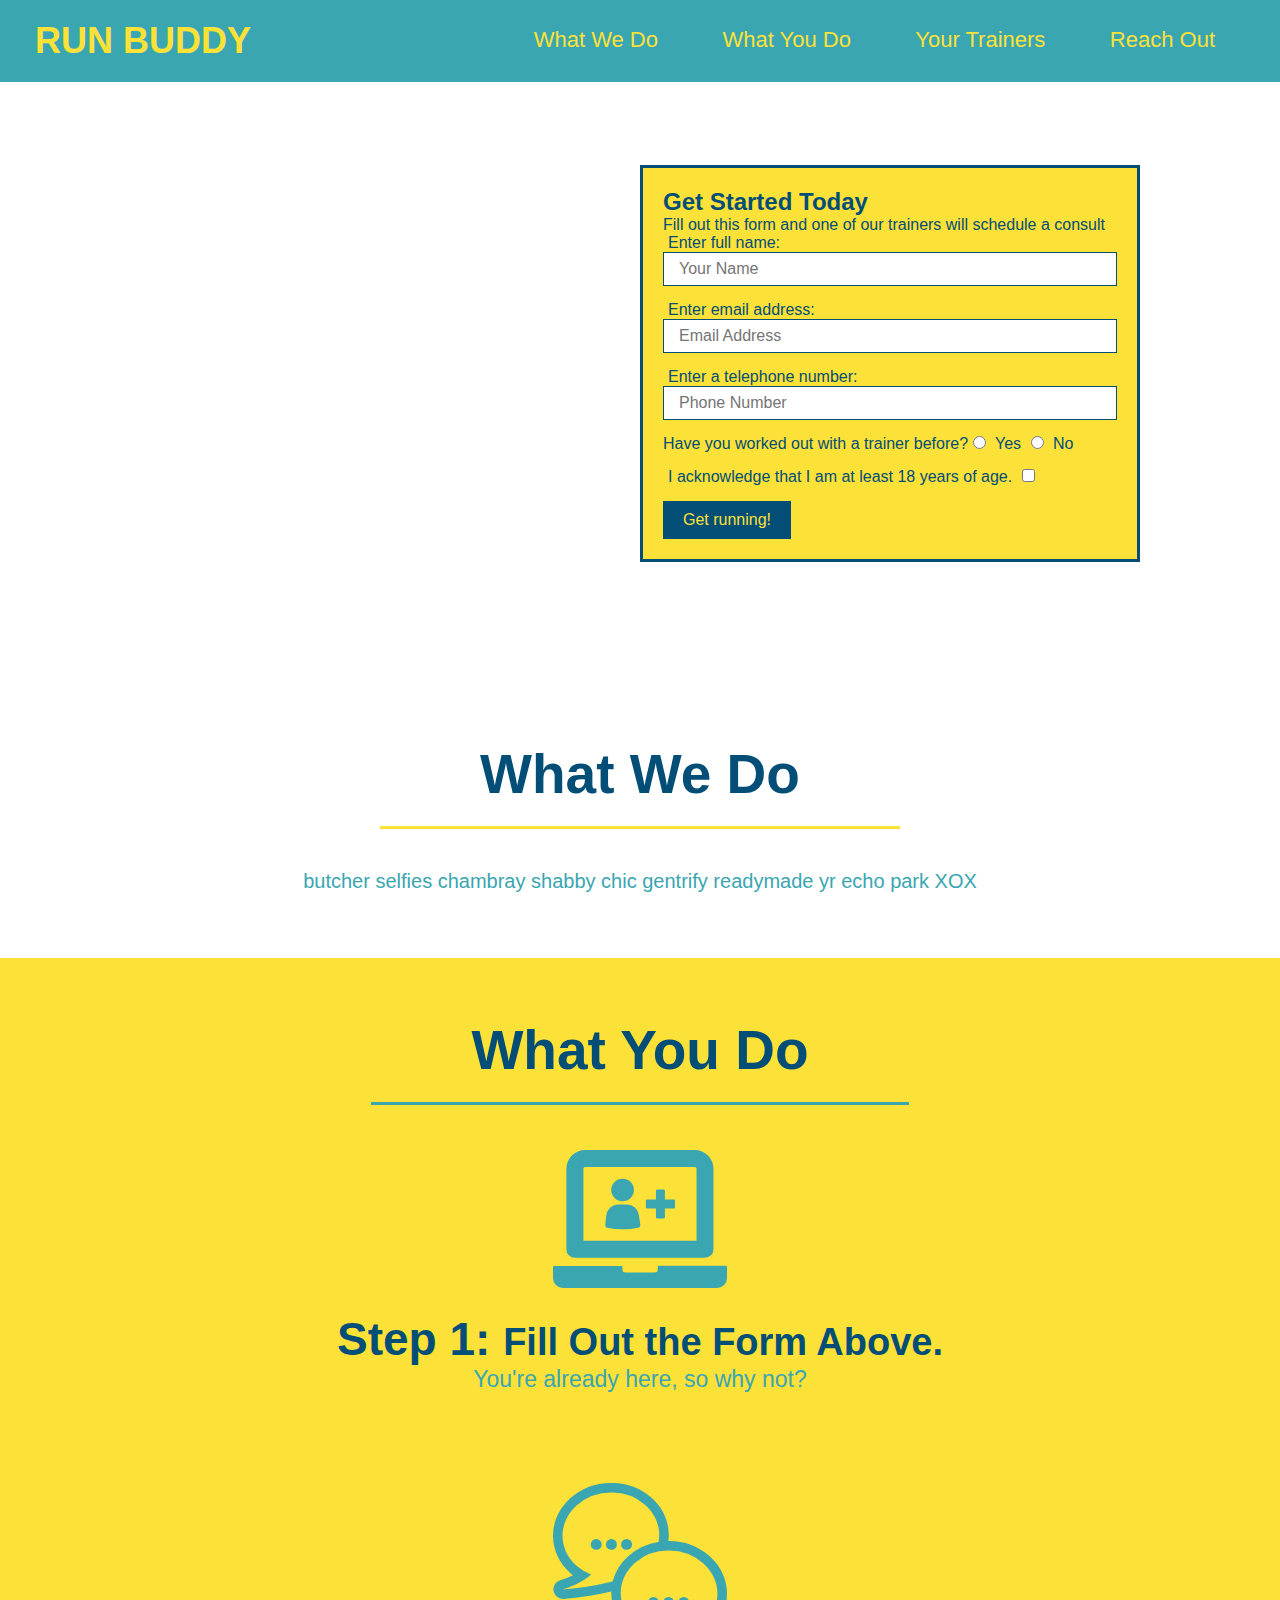
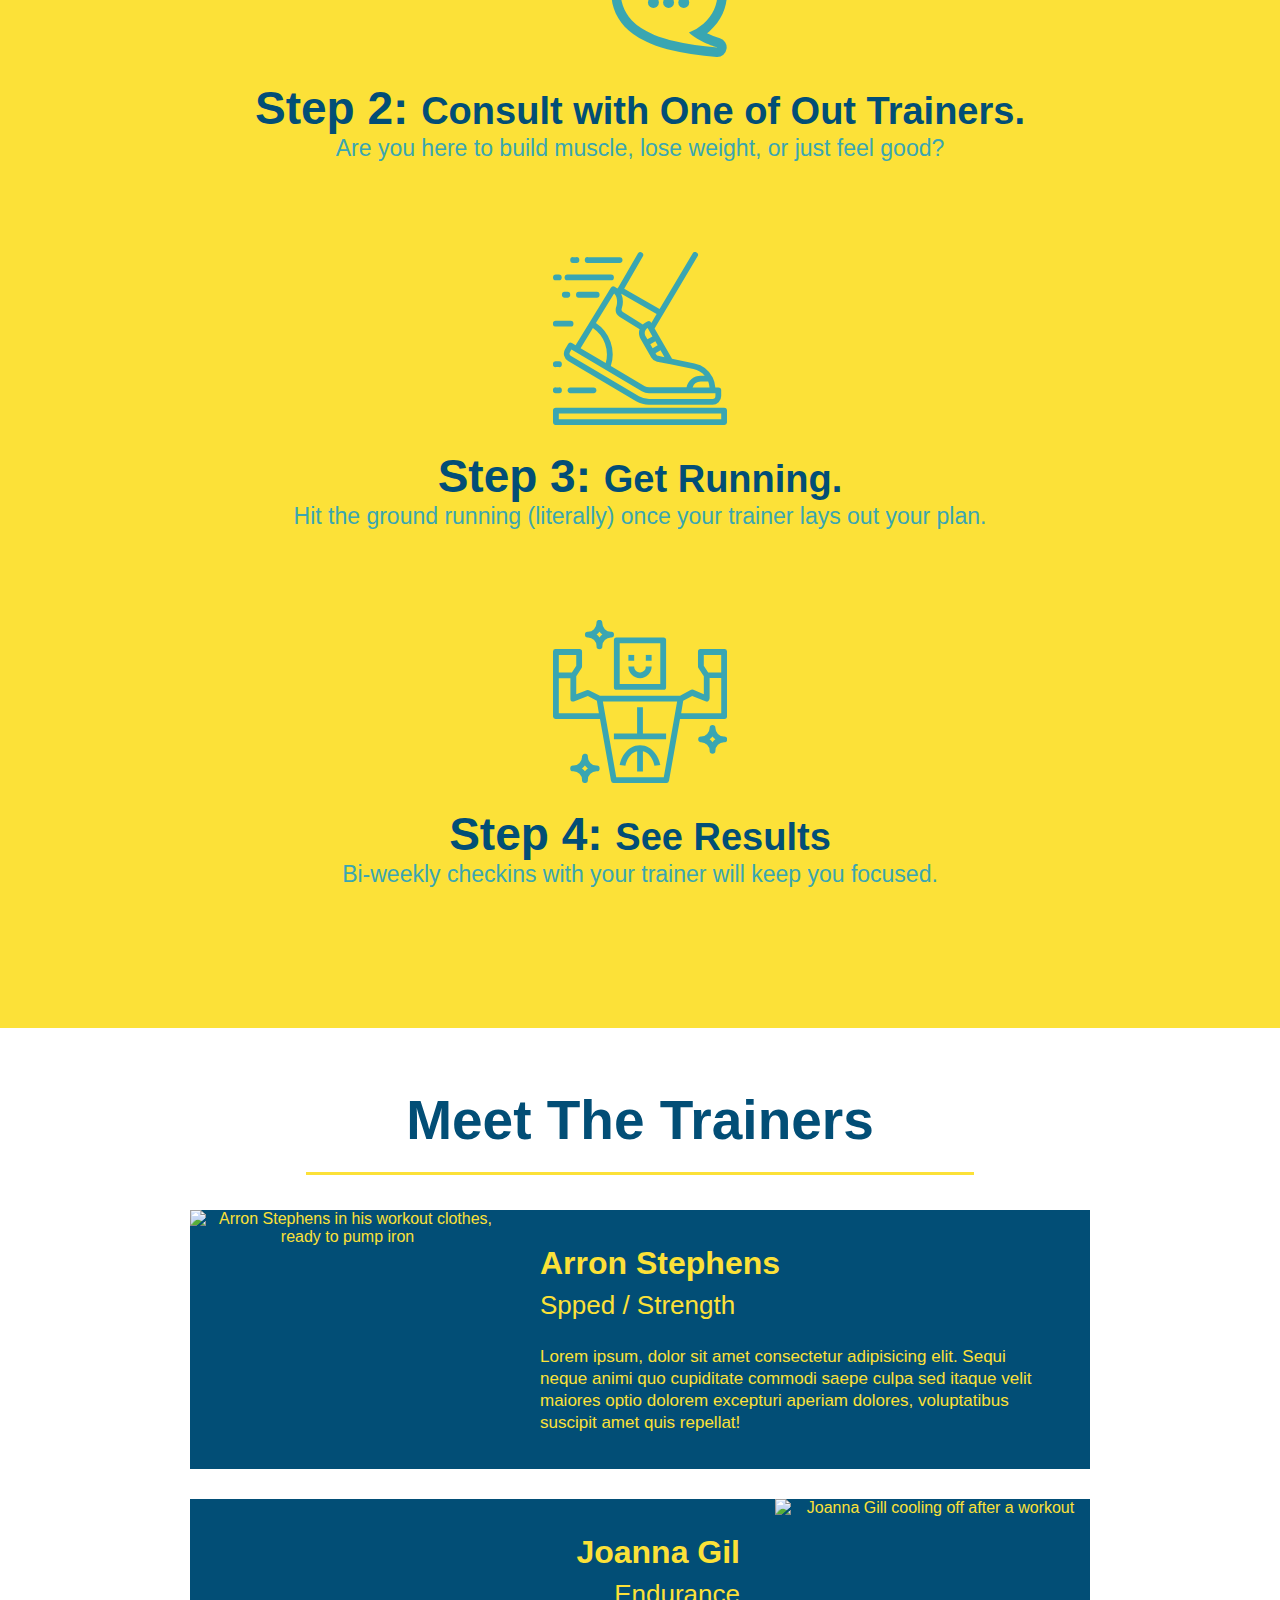
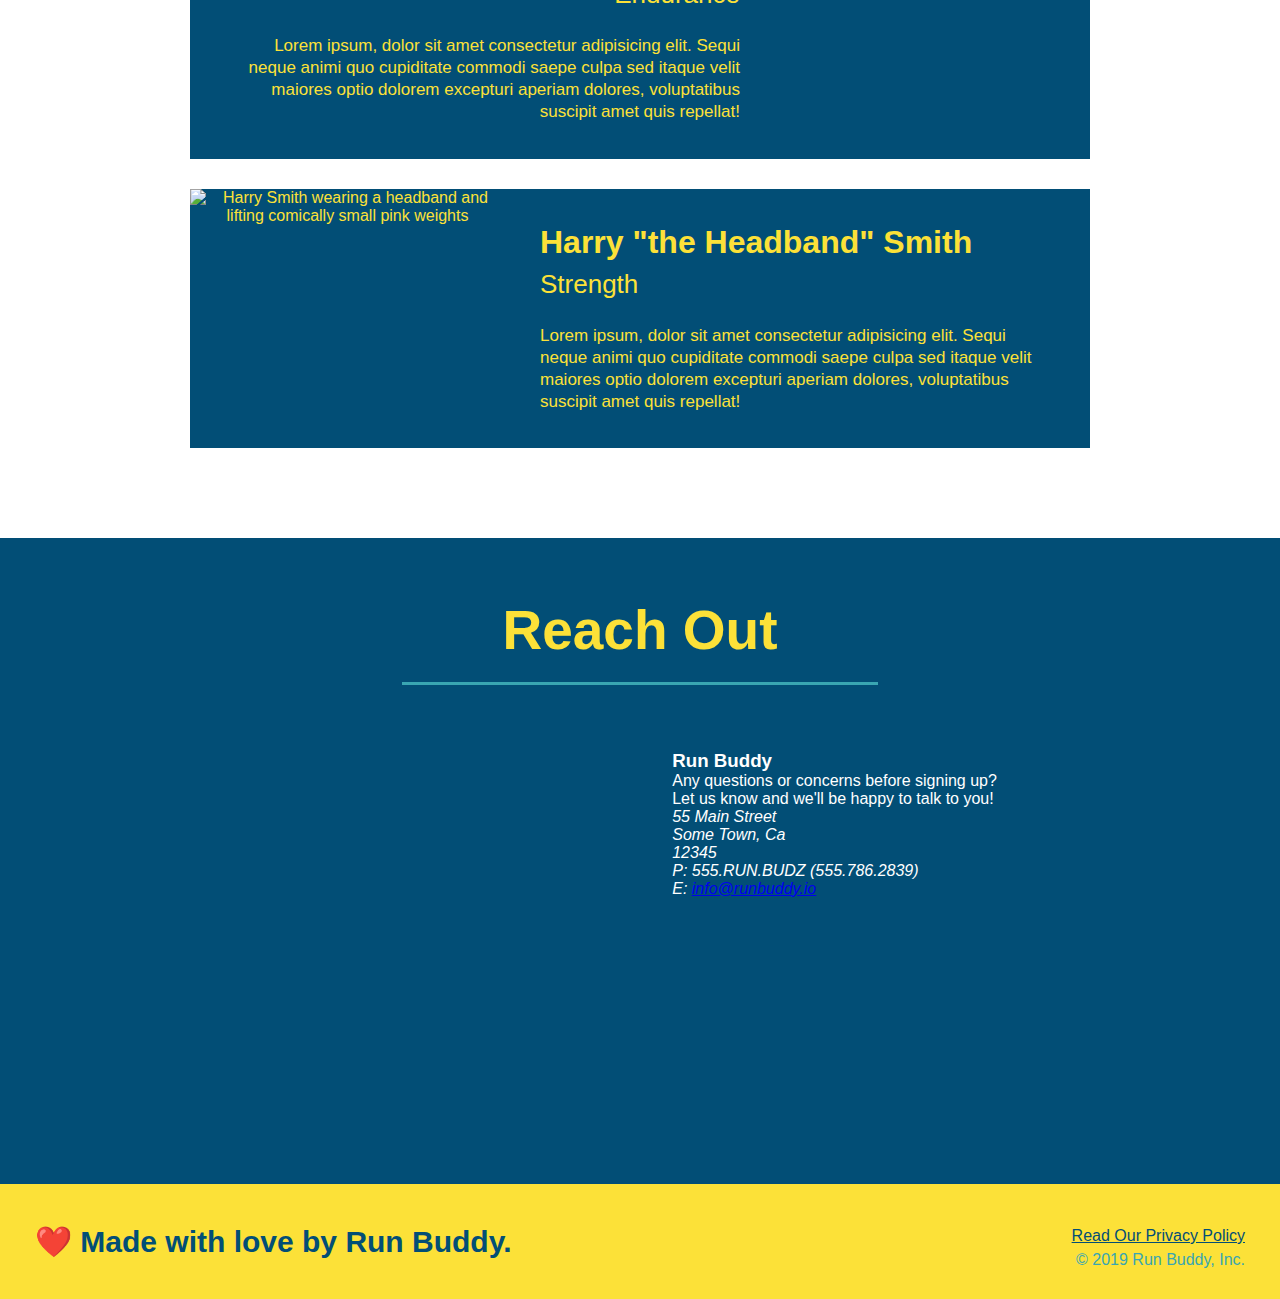
==== index.html @ 525aad66 "style contact info" ====
<!DOCTYPE html>
<html lang=""en">
    <head>
        <meta charset="UTF-8" />
        <link rel="stylesheet" href="./assets/css/style.css"/>
        <title>Run Buddy</title>
    </head>
    <body>
        <!--navigation-->
        <header>
            <h1>
                <a href="/">RUN BUDDY</a>
            </h1>
            <nav>
                <!--Unordered list element-->
                <ul>
                    <!--List item element-->
                    <li>
                        <!--Anchor element-->
                        <a href="#what-we-do">What We Do</a>
                    </li>
                    <li>
                        <a href="#what-you-do">What You Do</a>
                    </li>
                    <li>
                        <a href="#your-trainers">Your Trainers</a>
                    </li>
                    <li>
                        <a href="#reach-out">Reach Out</a>
                    </li>
                </ul>
            </nav>
        </header>

        <!--hero/jumbotron-->
        <section class="hero">
            <div class="hero-form">
                <h3>Get Started Today</h3>
                <p>Fill out this form and one of our trainers will schedule a consult</p>
                <form>
                <label for="name">Enter full name:</label>
                <input type="text" placeholder="Your Name" name="name" id="name" class="form-input" />
                <label for="email">Enter email address:</label>
                <input type="email" placeholder="Email Address" name="email" id="email" class="form-input" />
                <label for="phone">Enter a telephone number:</label>
                <input type="tel" placeholder="Phone Number" name="phone" id="phone" class="form-input" />
                <p>
                    Have you worked out with a trainer before?
                    <input type="radio" name="trainer-confirm" id="trainer-yes" />
                    <label for="trainer-yes">Yes</label>
                    <input type="radio" name="trainer-confirm" id="trainer-no" />
                    <label for="trainer-no">No</label>
                </p>
                <p>
                    <label for="checkbox" >
                        I acknowledge that I am at least 18 years of age.
                    </label>
                    <input type="checkbox" name="age-confirm" id="checkbox" />
                </p>
                <button type="submit">
                    Get running!
                </button>
             </form>
            </div>
        </section>
        <!--end hero-->
        
        <!--"what we do" section-->
        <section id="what-we-do" class="intro">
            <h2 class="section-title primary-border">What We Do</h2>
            <p>
                butcher selfies chambray shabby chic gentrify readymade yr echo park XOX
            </p>
        </section>

        <!--"what you do" section-->
        <section id="what-you-do" class="steps">
            <h2 class="section-title secondary-border">What You Do </h2>

            <div>
                <img src="./assets/images/step-1.svg" alt="" />
                <h3>Step 1: <span>Fill Out the Form Above.</span></h3>
                <p>You're already here, so why not?</p>
            </div>

            <div>
                <img src="./assets/images/step-2.svg" alt="" />
                <h3>Step 2: <span>Consult with One of Out Trainers.</span></h3>
                <p>Are you here to build muscle, lose weight, or just feel good?</p>
            </div>

            <div>
                <img src="./assets/images/step-3.svg" alt="" />
                <h3>Step 3: <span>Get Running.</span></h3>
                <p>Hit the ground running (literally) once your trainer lays out your plan.</p>
            </div>

            <div>
                <img src="./assets/images/step-4.svg" alt="" />
                <h3>Step 4: <span>See Results</span></h3>
                <p>Bi-weekly checkins with your trainer will keep you focused.</p>
            </div>
        </section>
        
        <!--"meet the trainers" section-->
       <section id="your-trainers" class="trainers">
            <h2 class="section-title primary-border">
               Meet The Trainers
            </h2>
            <article class="trainer">
                <img src="./assets/images/trainer-1.jpg" alt="Arron Stephens in his workout clothes, ready to pump iron" />
                <div class="trainer-bio text-left">
                    <h3>Arron Stephens</h3>
                    <h4>Spped / Strength</h4>
                    <p>
                        Lorem ipsum, dolor sit amet consectetur adipisicing elit. Sequi neque animi quo cupiditate commodi saepe culpa sed
                        itaque velit maiores optio dolorem excepturi aperiam dolores, voluptatibus suscipit amet quis repellat!
                    </p>
                </div>
            </article>

            <article class="trainer">
                <div class="trainer-bio text-right">
                    <h3>Joanna Gil</h3>
                    <h4>Endurance</h4>
                    <p>
                        Lorem ipsum, dolor sit amet consectetur adipisicing elit. Sequi neque animi quo cupiditate commodi saepe culpa sed
                        itaque velit maiores optio dolorem excepturi aperiam dolores, voluptatibus suscipit amet quis repellat!
                    </p>
                </div>
                <img src="./assets/images/trainer-2.jpg" alt="Joanna Gill cooling off after a workout" />
            </article>

            <article class="trainer">
                <img src="./assets/images/trainer-3.jpg" alt="Harry Smith wearing a headband and lifting comically small pink weights" />
                <div class="trainer-bio text-left">
                    <h3>Harry "the Headband" Smith</h3>
                    <h4>Strength</h4>
                    <p>
                        Lorem ipsum, dolor sit amet consectetur adipisicing elit. Sequi neque animi quo cupiditate commodi saepe culpa sed
                        itaque velit maiores optio dolorem excepturi aperiam dolores, voluptatibus suscipit amet quis repellat!
                    </p>
                </div>
            </article>
        </section>
        
        <!--"reach out" section-->
        <section id="reach-out" class="contact">
            <h2 class="section-title secondary-border">Reach Out</h2>
            <div class="contact-info">
                <iframe 
                    src="https://www.google.com/maps/embed?pb=!1m18!1m12!1m3!1d2947.5173678947126!2d-122.8193794!3d42.37412390000001!2m3!1f0!2f0!3f0!3m2!1i1024!2i768!4f13.1!3m3!1m2!1s0x54cf7b350c35e7a1%3A0x6beb0317d2af6c75!2s4000%20North%20Foothill%20Road%2C%20Medford%2C%20OR%2097504!5e0!3m2!1sen!2sus!4v1644957583190!5m2!1sen!2sus" 
                    width="400" 
                    height="400" 
                    style="border:0;" 
                    allowfullscreen="" 
                    loading="lazy">
                </iframe>
                <div>
                    <h3>Run Buddy</h3>
                    <p>
                        Any questions or concerns before signing up?
                        <br />
                        Let us know and we'll be happy to talk to you!
                    </p>
                    <address>
                        55 Main Street <br/>
                        Some Town, Ca <br/>
                        12345 <br />
                        P: 555.RUN.BUDZ (555.786.2839)<br/>
                        E: <a href="mailto:info@runbuddy.io">info@runbuddy.io</a>
                    </address>
                </div>
                </div>
            </div>
        </section>

        <!--footer-->
        <footer>
            <h2>❤️ Made with love by Run Buddy.</h2>
            <div>
                <a href="#">Read Our Privacy Policy</a><br />
                &copy; 2019 Run Buddy, Inc.
            </div>
        </footer>
    </body>
</html>
---- assets/css/style.css ----
* {
    margin: 0;
    padding: 0;
    box-sizing: border-box;
}

section {
    padding: 60px;
}

/* apply styles to header */
header {
    padding: 20px 35px;
    background-color: #39a6b2
}

header h1 {
    font-weight: bold;
    font-size: 36px;
    color: #fce138;
    margin: 0;
    display: inline;
}

header a {
    text-decoration: none;
    color:#fce138
}

header nav {
    float: right;
    margin: 7px 0;
}

header nav ul li {
    display: inline;
}

header nav ul li a {
    margin: 0 30px;
    font-weight: lighter;
    font-size: 22px;
}

/* Hero Style Sheet */
.hero {
    background-image: url("../images/hero-bg.jpg");
    height: 600px;
    background-size: cover;
    background-position: center;
    position: relative;
}

.hero-form h3 {
    font-size: 24px;
    margin: 0px;
}

.hero form p {
    margin: 5px 0 15px 0;
}

.form-input {
    border: 1px solid #024e76;
    display: block;
    padding: 7px 15px;
    font-size: 16px;
    color: #024e76;
    width: 100%;
    margin-bottom: 15px;
}

.hero-form label {
    margin: 0 5px;
}

.hero-form {
    background-color: #fce138;
    padding: 20px;
    width: 500px;
    color: #024e76;
    border-style: solid;
    border-width: 3px;
    border-color:#024e76;
    position: absolute;
    bottom: 120px;
    right: 140px;
}

.hero-form button {
    color: #fce138;
    background-color: #024e76;
    border: none;
    padding: 10px 20px;
    font-size: 16px;
}
/* Hero Styles End*/

.intro {
    text-align: center;
}

.section-title {
        font-size: 55px;
        color: #024e76;
        margin-bottom: 35px;
        padding: 0 100px 20px 100px;
        border-bottom: 3px solid;
        display: inline-block;
}

.primary-border {
    border-color: #fce138;
}

.secondary-border {
    border-color: #39a6b2;
}

.intro p {
    line-height: 1.7;
    color: #39a6b2;
    width: 80%;
    font-size: 20px;
    margin: 0 auto;
}

.steps {
    text-align: center;
    background: #fce138
}

.steps div {
    margin-bottom: 80px;
}

.steps img {
    width: 15%;
    margin: 10px 0;
}

.steps h3 {
    color: #024e76;
    font-size: 46px;
    margin-top: 10px;
}

.steps p {
    color: #39a6b2;
    font-size: 23px;
}

.steps span {
    font-size: 38px;
}

.trainers {
    text-align: center;
}

.trainer {
    width: 900px;
    margin: 0 auto 30px auto;
    background: #024e76;
    color: #fce138;
    overflow: auto;
}

.trainer img {
    width: 35%;
    float: left;
    overflow: auto;
}

.trainer-bio {
    padding: 35px;
    float: left;
    width: 65%;
    overflow: auto;
}

.text-left {
    text-align: left;
}

.text-right {
    text-align: right;
}

.trainer-bio h3 {
    font-size: 32px;
    margin-bottom: 8px;
}

.trainer-bio h4 {
    font-weight: lighter;
    font-size: 26px;
    margin-bottom: 25px;
}

.trainer-bio p {
    font-size: 17px;
    line-height: 1.3;
}

.contact {
    background-color: #024e76;
    text-align: center;
}

.contact h2 {
    color: #fce138;
}

.contact-info iframe {
    width: 400px;
    height: 400px;
}

.contact-info div {
    width: 400px;
    display: inline-block;
    vertical-align: top;
    text-align: left;
    margin: 30px 0 0 60px;
    color: white;
}

body {
    color: #39a6b2;
    font-family: Helvetica, Arial, sans-serif;
}

footer {
    background: #fce138;
    width: 100%;
    padding: 40px 35px;
}

footer h2 {
    display: inline;
    color: #024e76;
    font-size: 30px;
    margin: 0;
}

footer div {
    float: right;
    line-height: 1.5;
    text-align: right;
}

footer a {
    color: #024e76
}
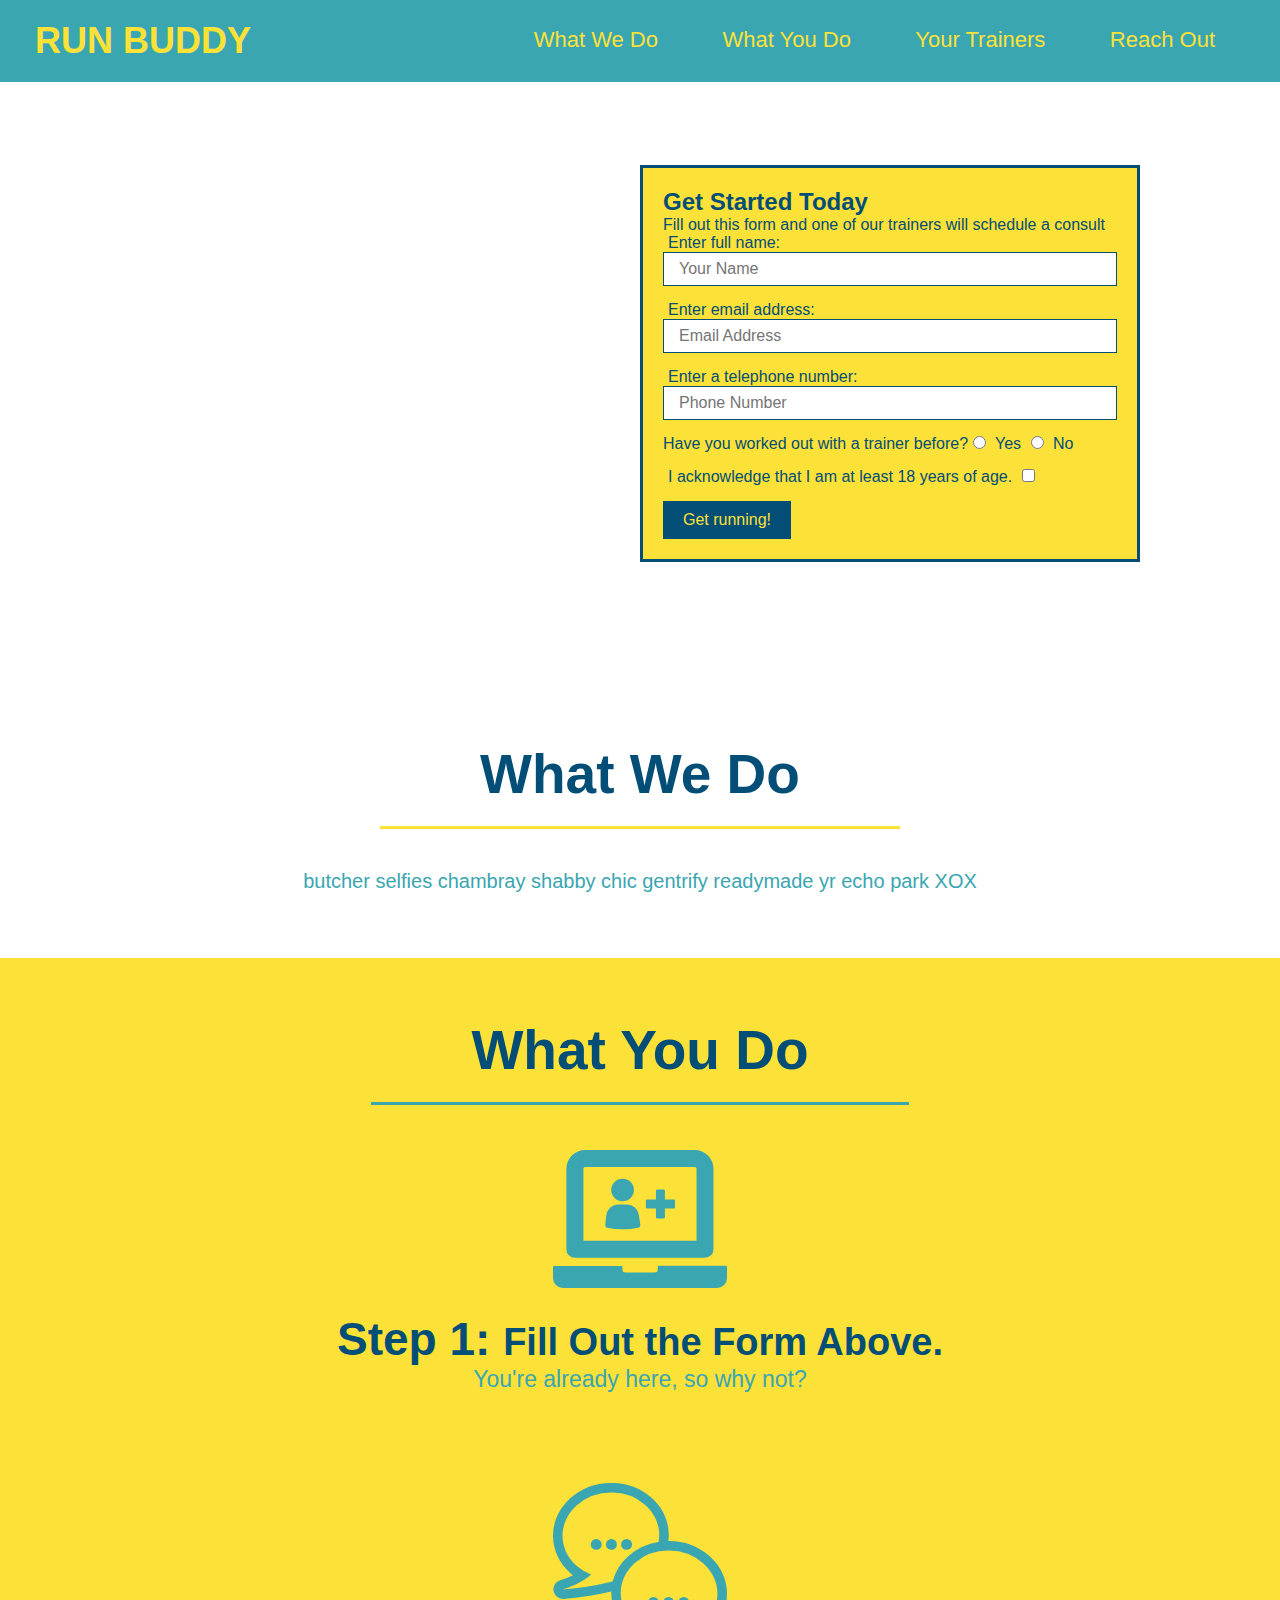
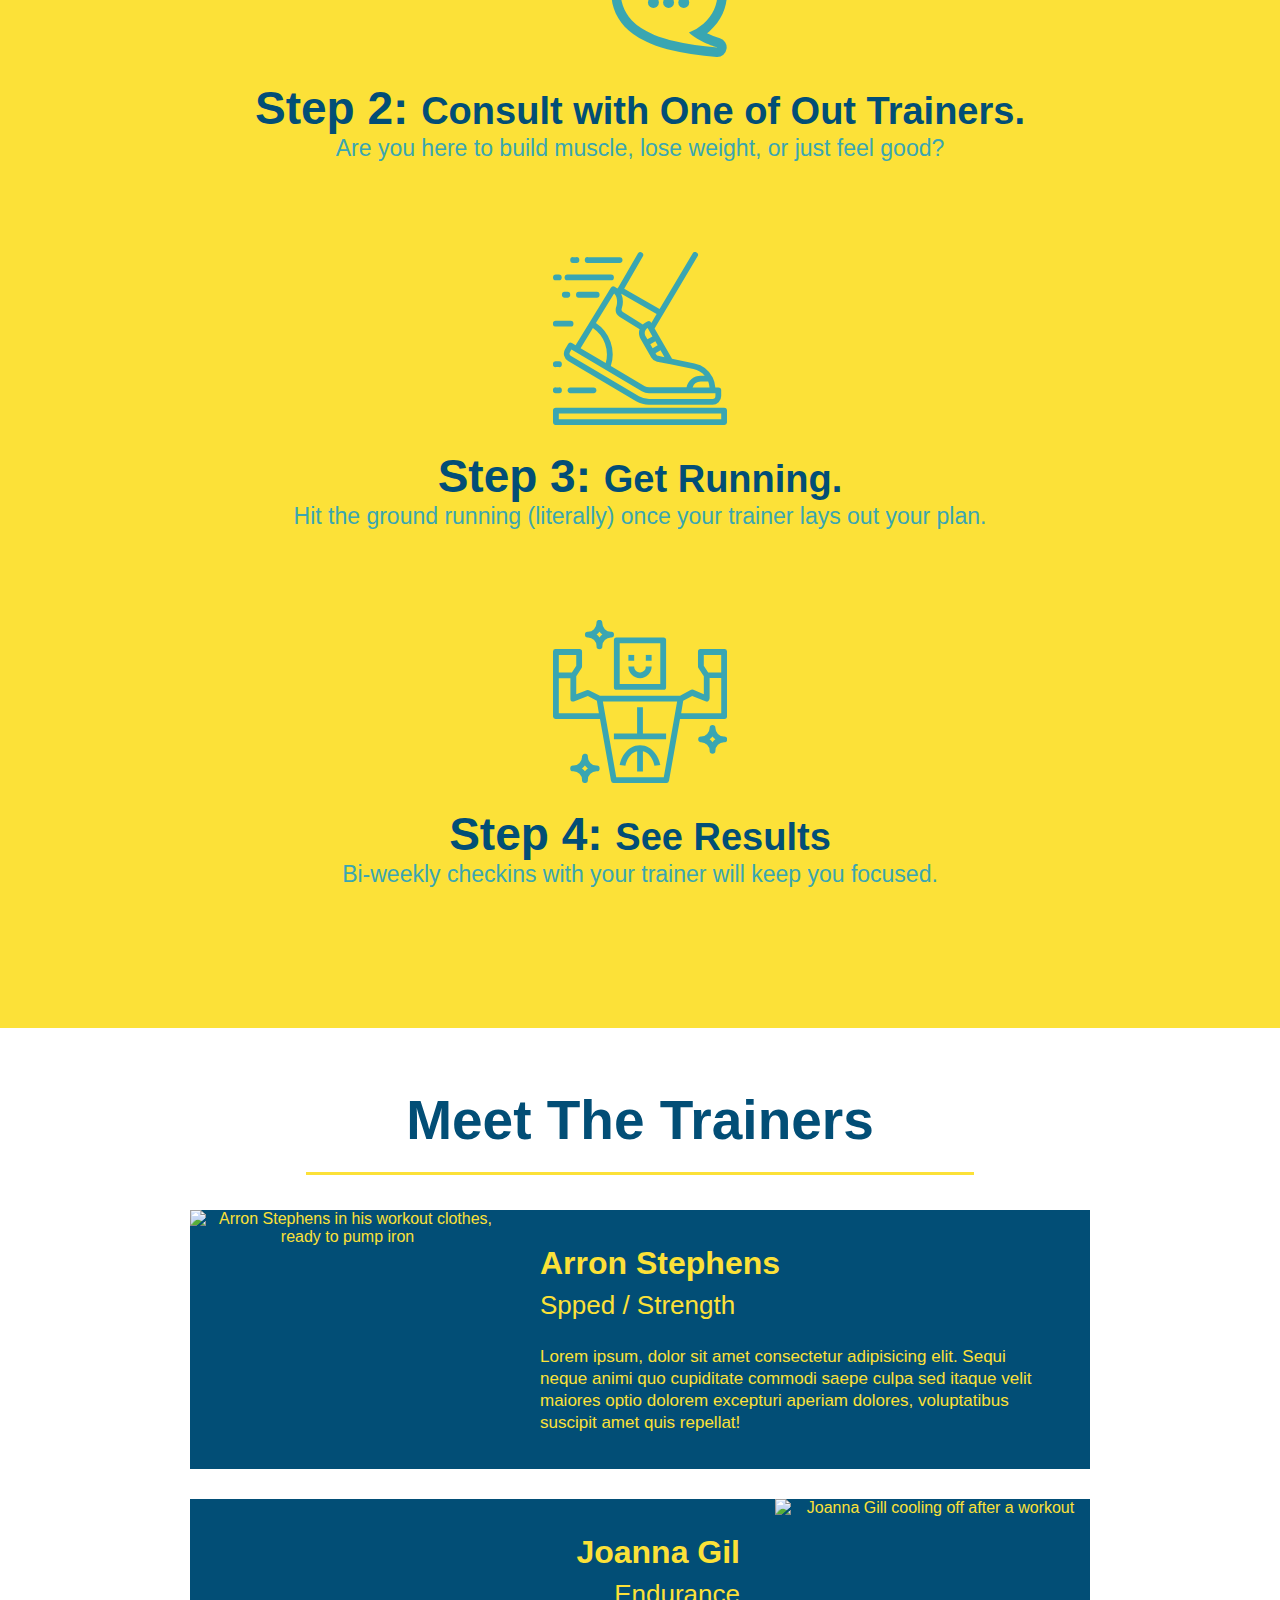
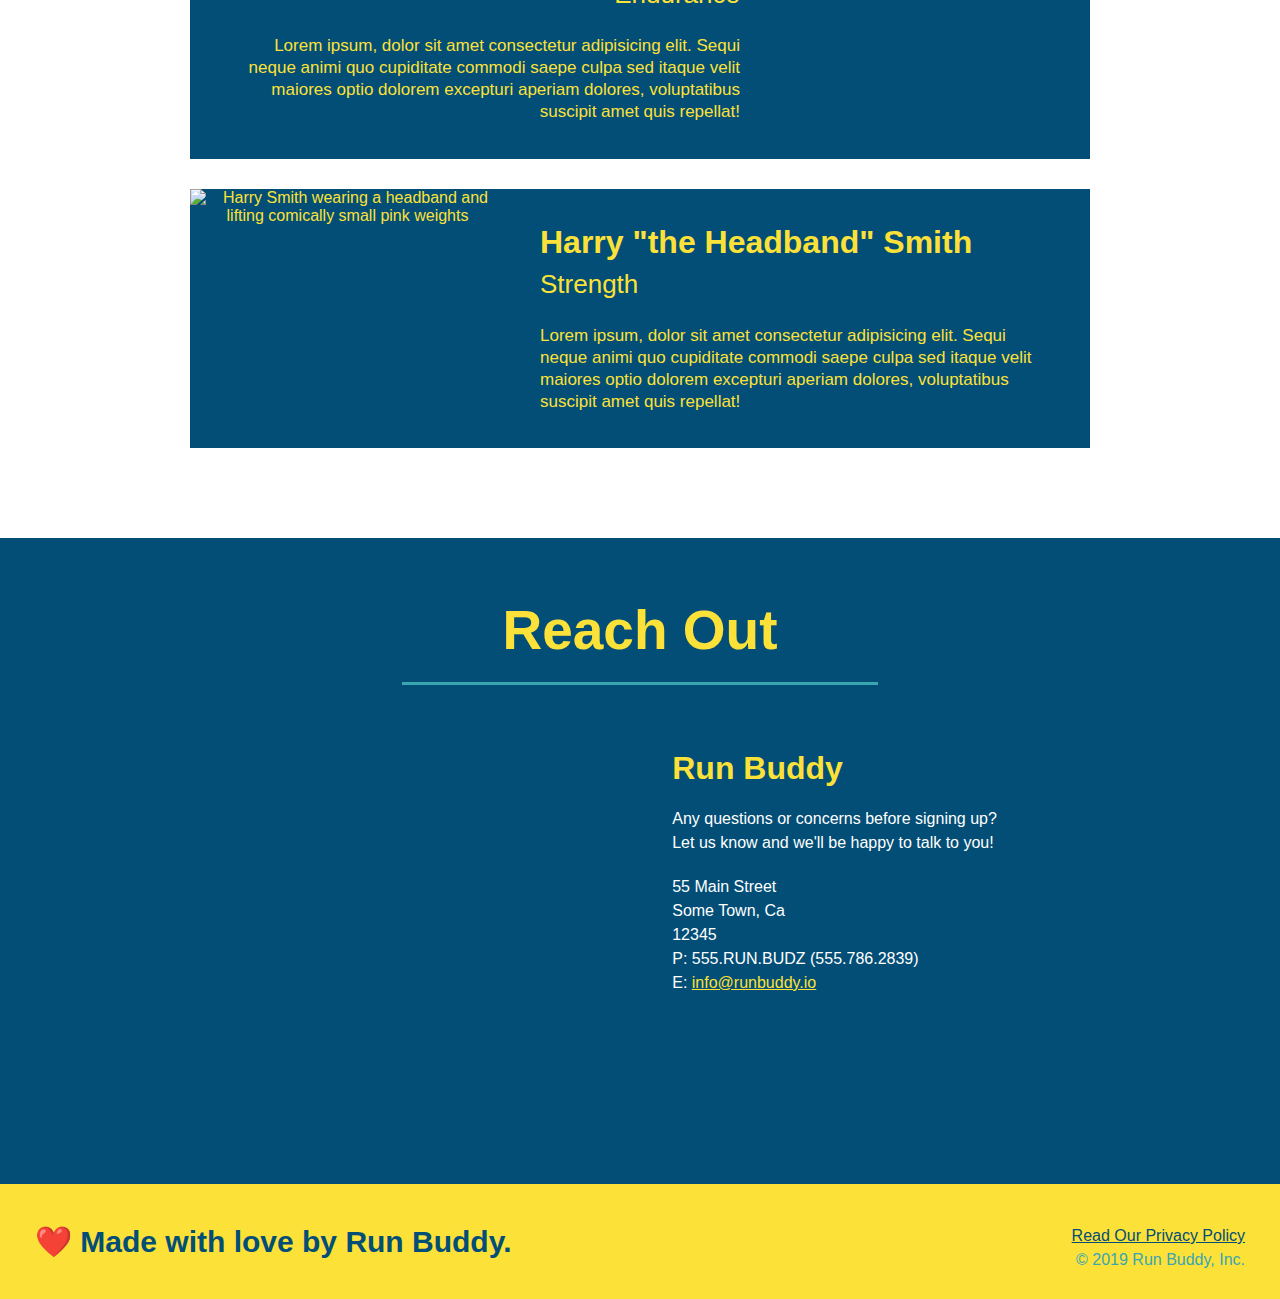
==== commit 835d5833: "privacy policy" ====
--- a/index.html
+++ b/index.html
@@ -179,7 +179,7 @@
         <footer>
             <h2>❤️ Made with love by Run Buddy.</h2>
             <div>
-                <a href="#">Read Our Privacy Policy</a><br />
+                <a href="./privacy-policy.html">Read Our Privacy Policy</a><br />
                 &copy; 2019 Run Buddy, Inc.
             </div>
         </footer>
--- a/assets/css/style.css
+++ b/assets/css/style.css
@@ -226,6 +226,22 @@
     color: white;
 }
 
+.contact-info h3 {
+    color: #fce138;
+    font-size: 32px;
+}
+
+.contact-info p, .contact-info address {
+    margin: 20px 0;
+    line-height: 1.5;
+    font-size: 20x;
+    font-style: normal;
+}
+
+.contact-info a {
+    color: #fce138;
+}
+
 body {
     color: #39a6b2;
     font-family: Helvetica, Arial, sans-serif;
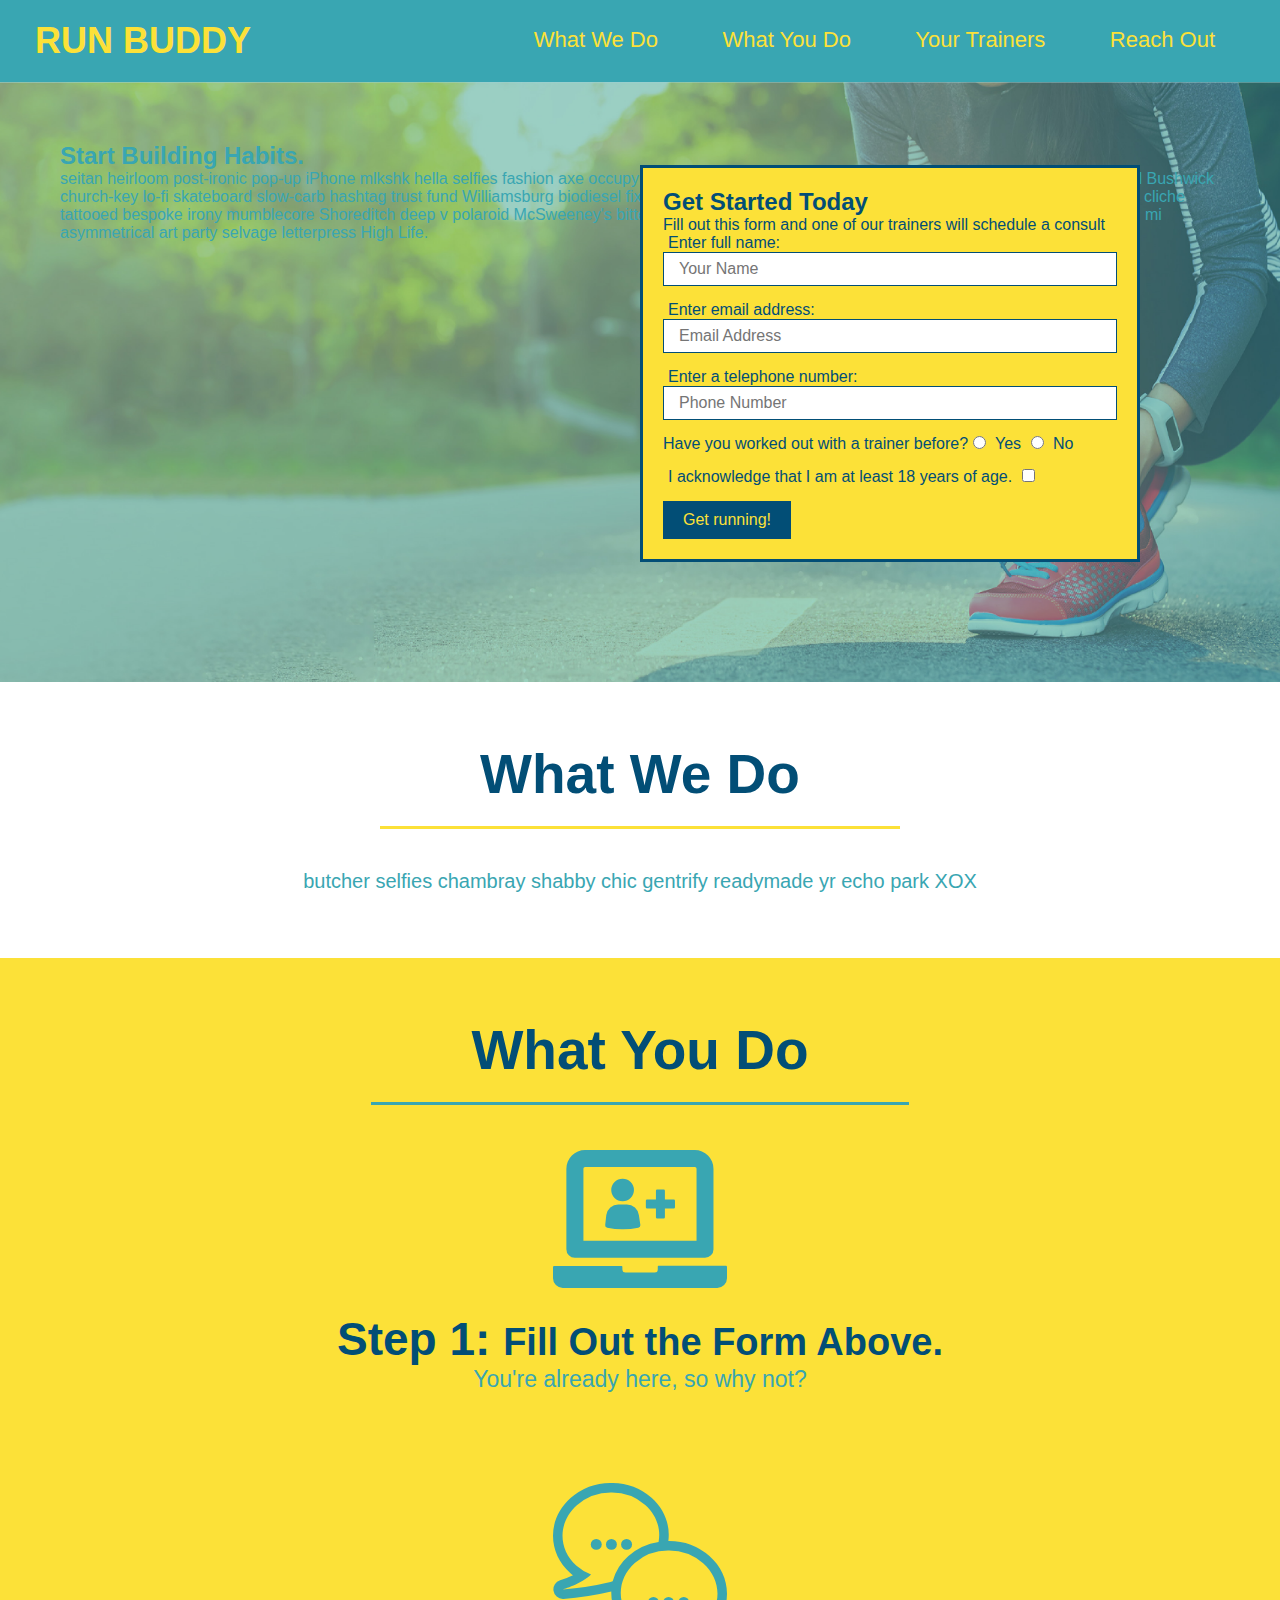
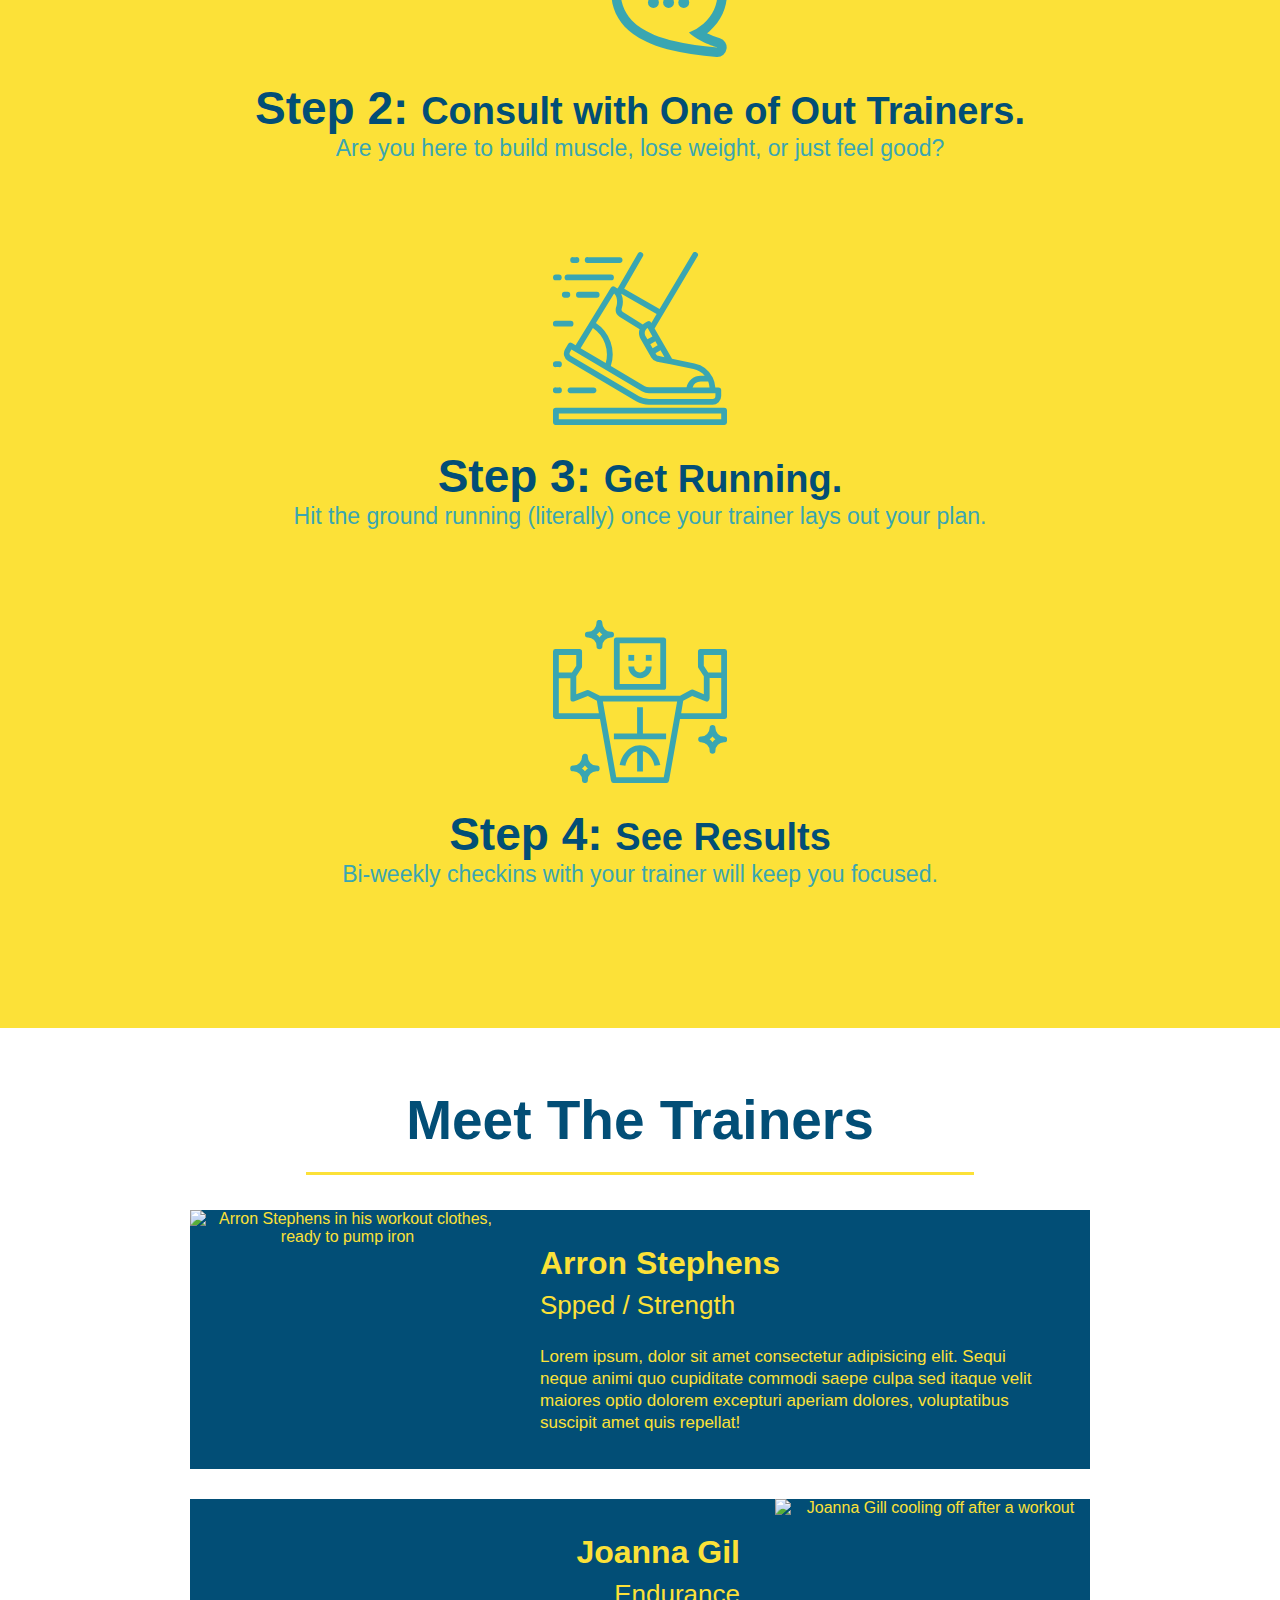
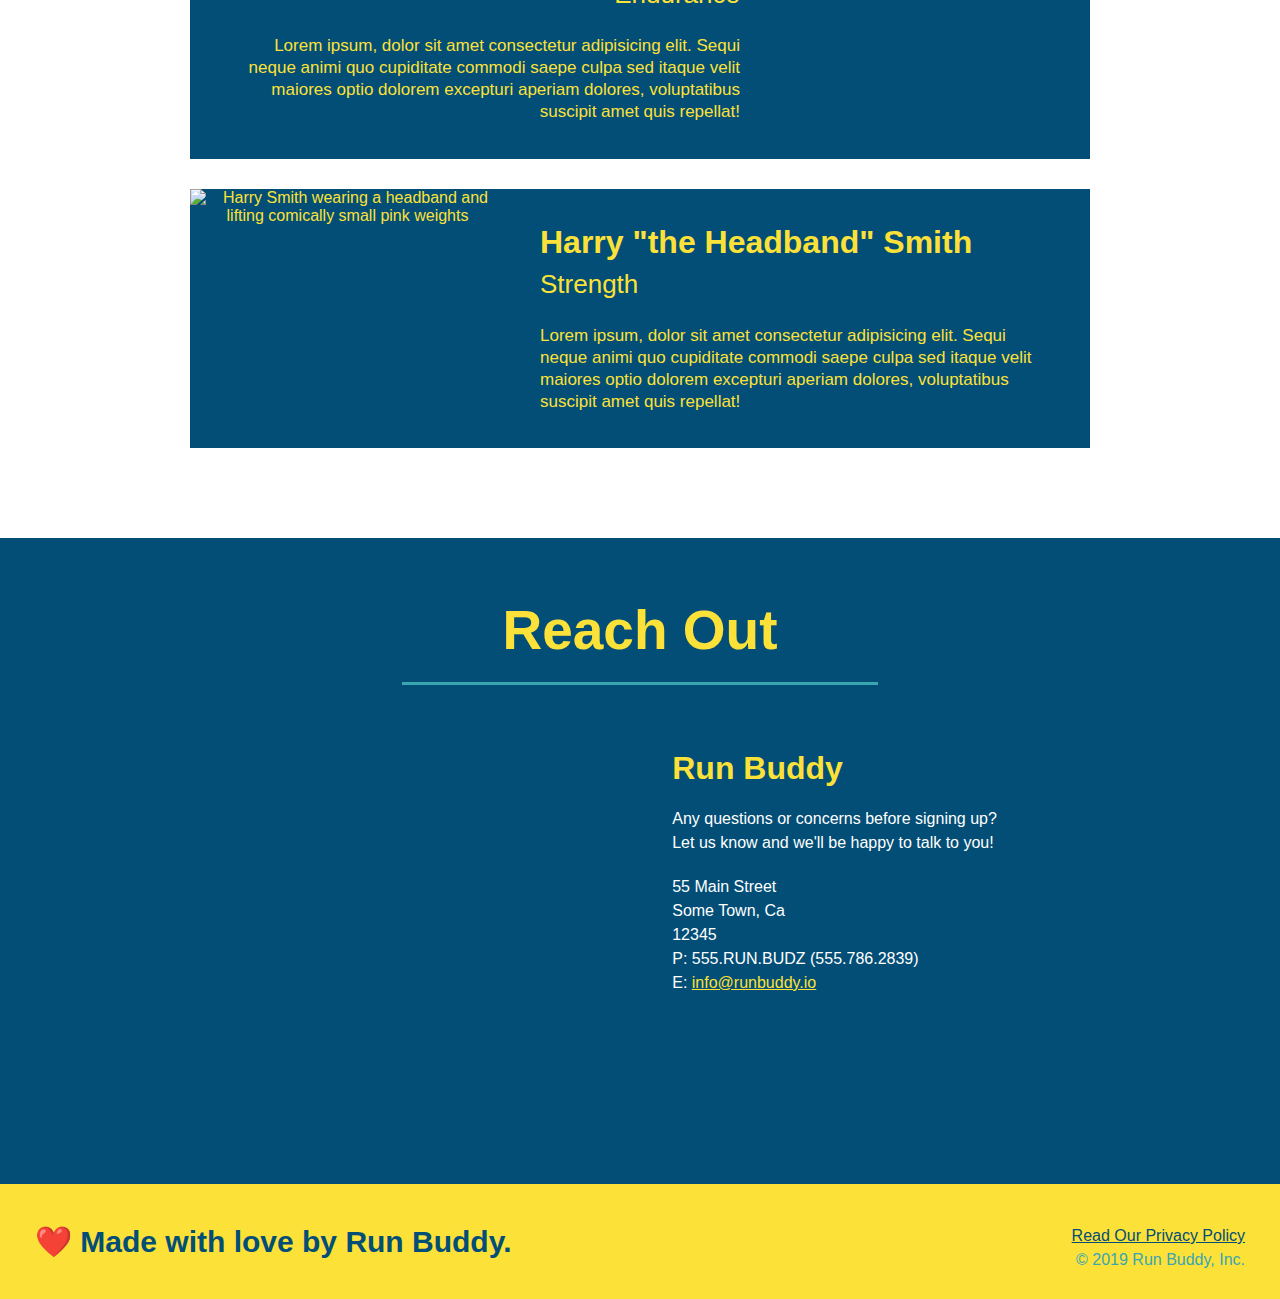
==== commit b7d3a38f: "add content to hero, replace image" ====
--- a/index.html
+++ b/index.html
@@ -34,6 +34,12 @@
 
         <!--hero/jumbotron-->
         <section class="hero">
+            <div class="hero-cta">
+                <h2>Start Building Habits.</h2>
+                <p>
+                    seitan heirloom post-ironic pop-up iPhone mlkshk hella selfies fashion axe occupy readymade put a bird on it messenger bag Wes Anderson Schlitz plaid Bushwick church-key lo-fi skateboard slow-carb hashtag trust fund Williamsburg biodiesel fixie farm-to-table 8-bit banjo XOXO Banksy chillwave bicycle rights retro cliche tattooed bespoke irony mumblecore Shoreditch deep v polaroid McSweeney's bitters cray gentrify tofu Marfa you probably haven't heard of them yr banh mi asymmetrical art party selvage letterpress High Life.
+                </p>
+            </div>
             <div class="hero-form">
                 <h3>Get Started Today</h3>
                 <p>Fill out this form and one of our trainers will schedule a consult</p>
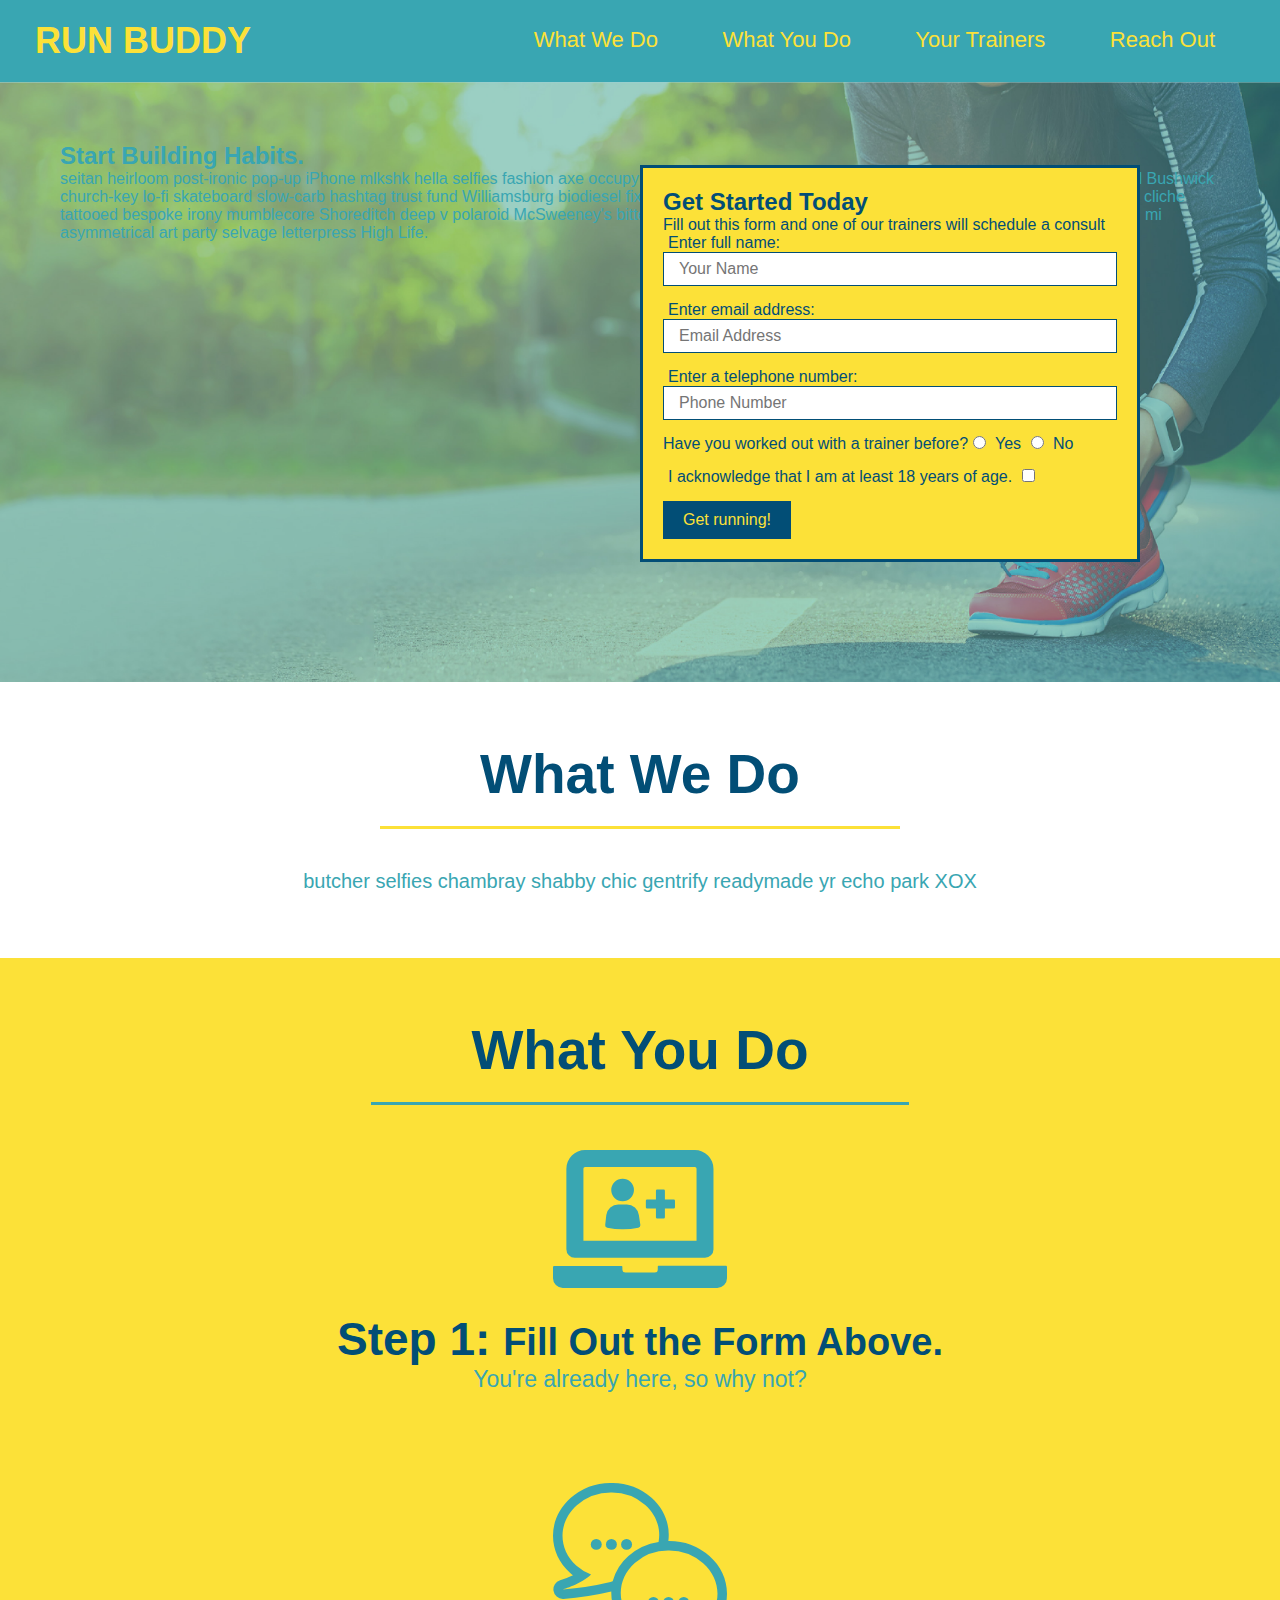
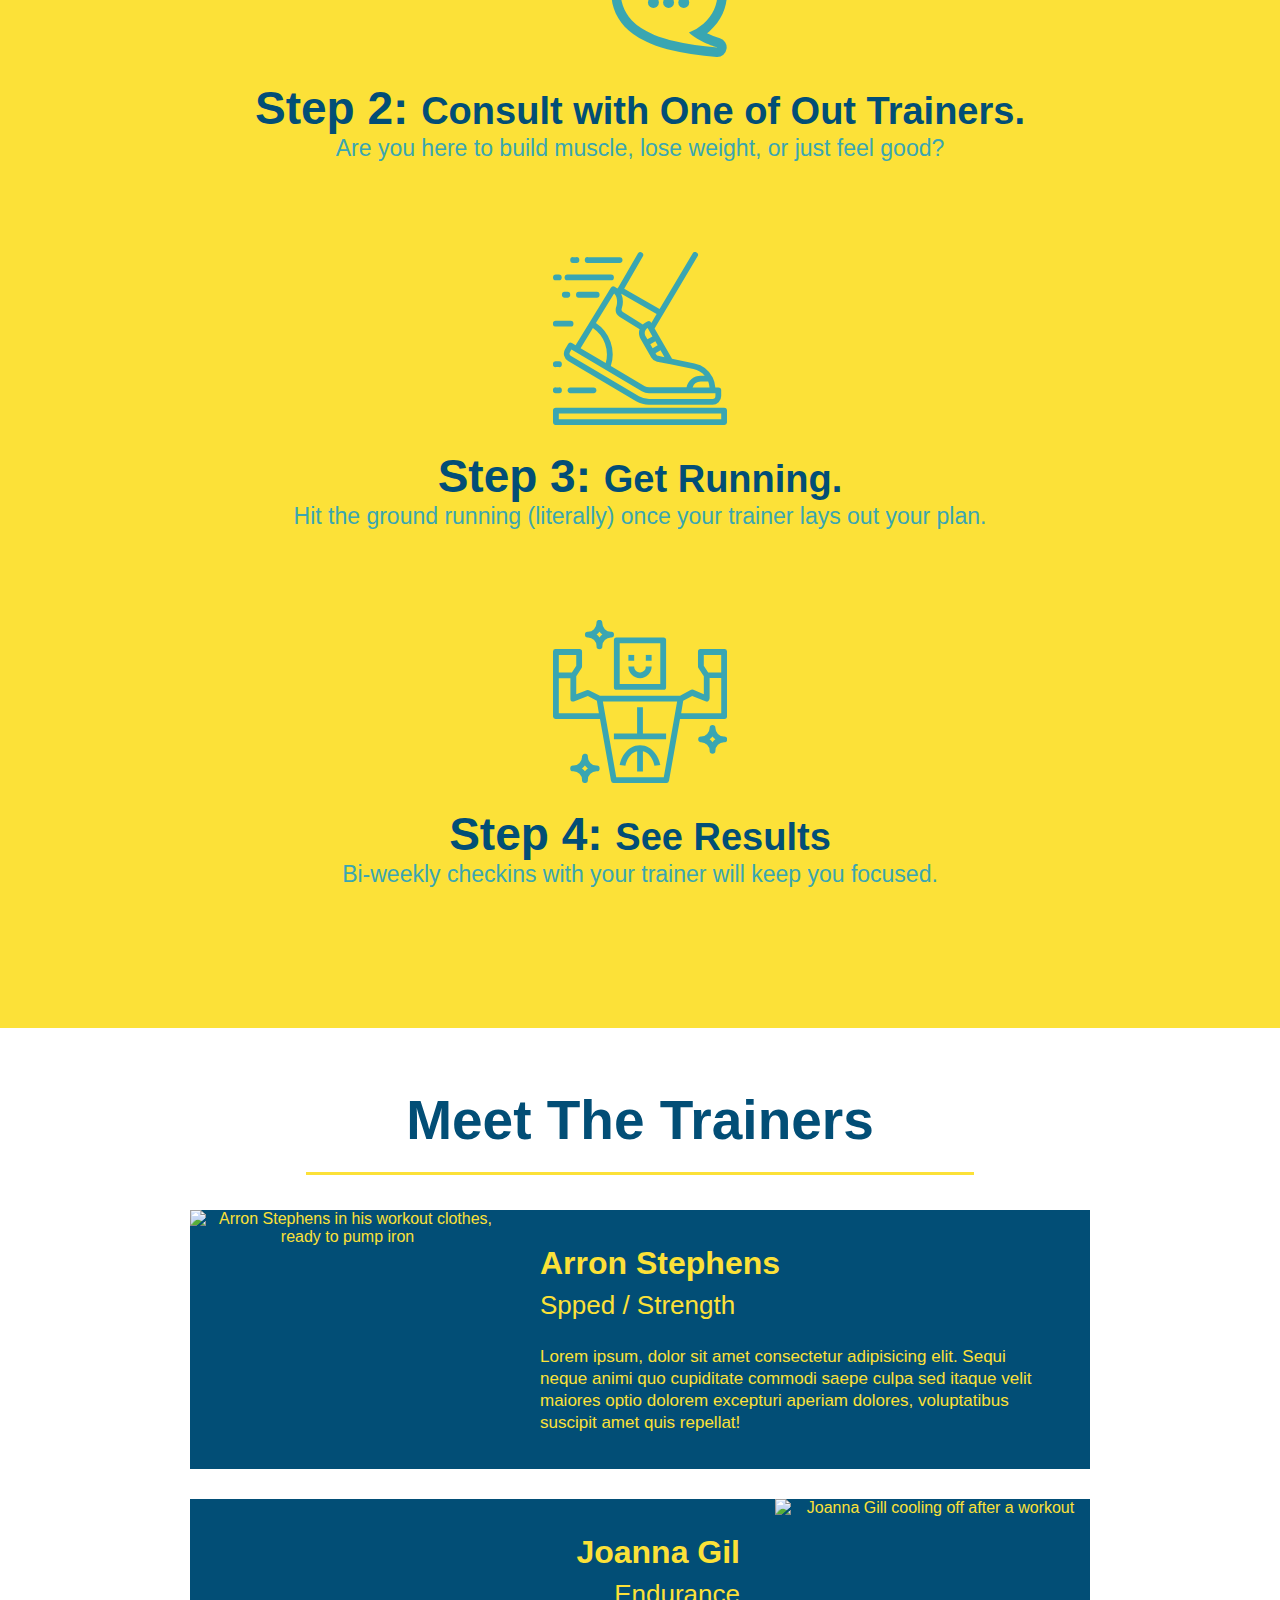
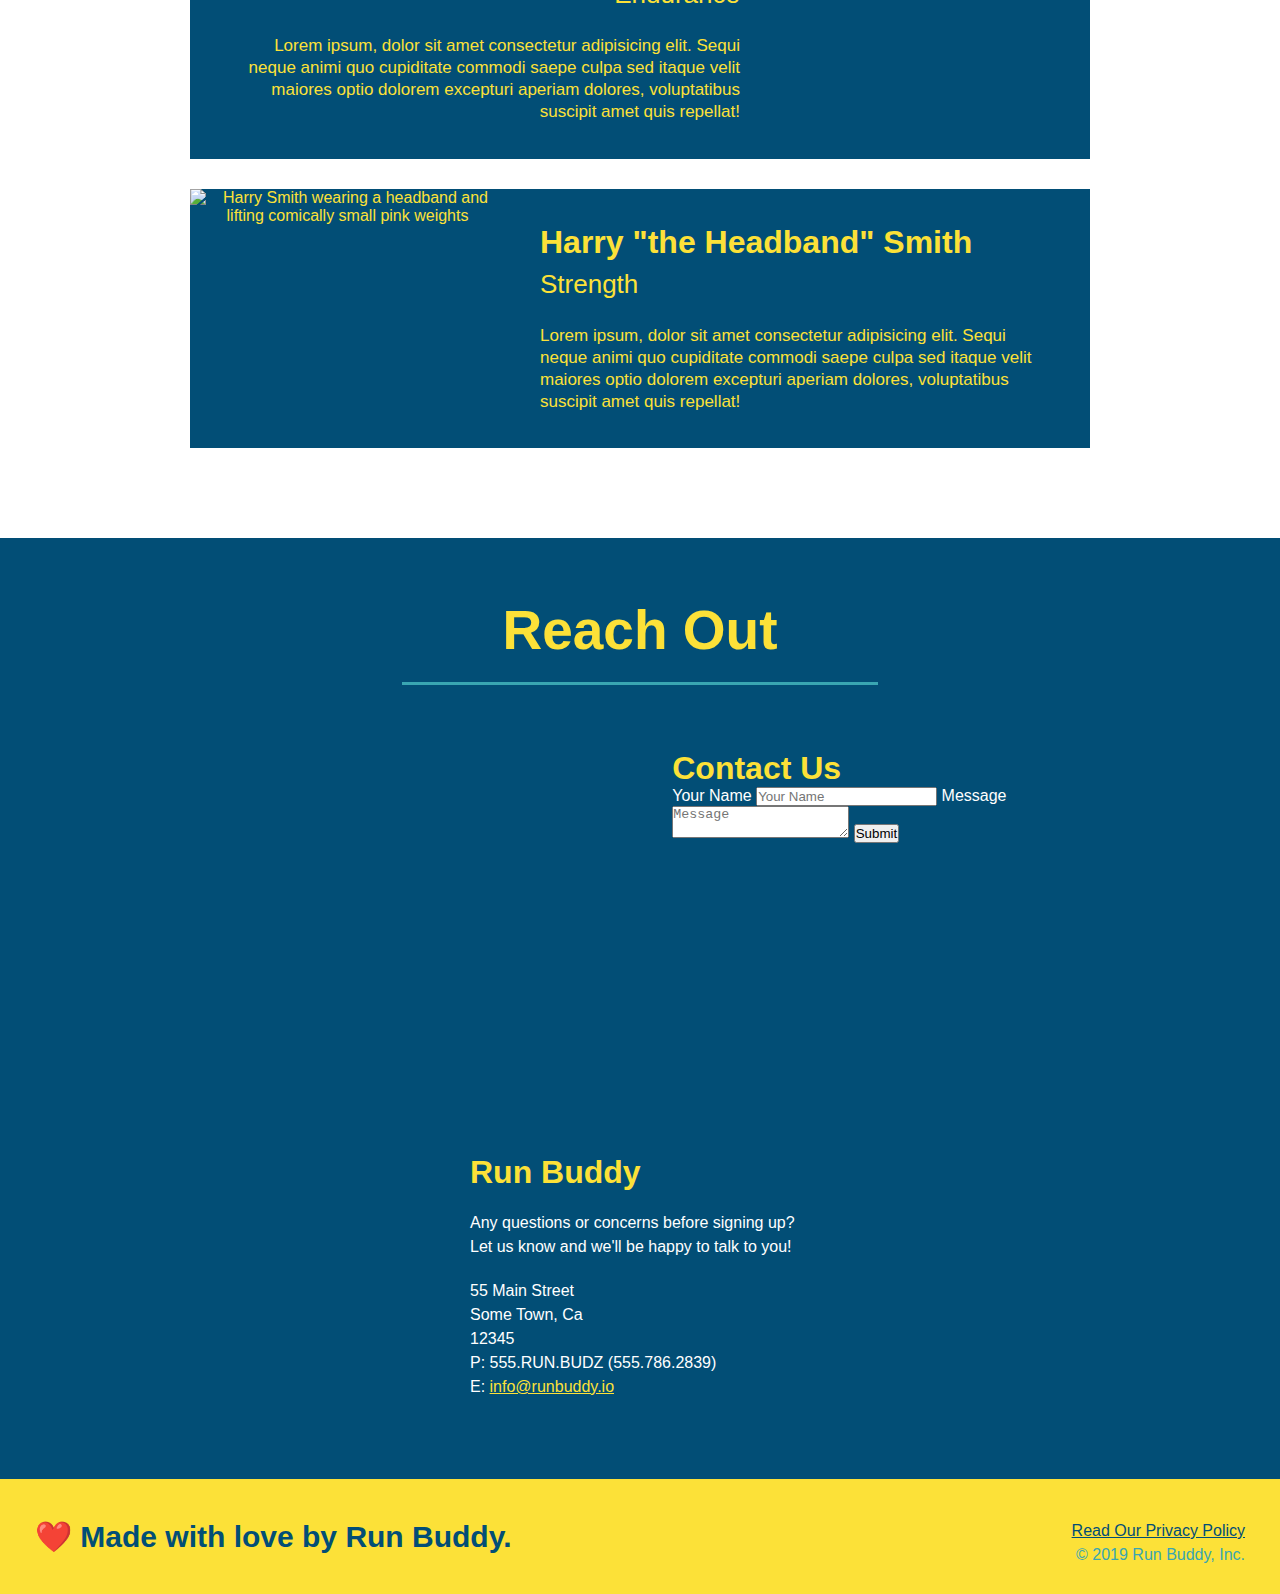
==== commit 378d85e3: "add contact form" ====
--- a/index.html
+++ b/index.html
@@ -162,6 +162,18 @@
                     allowfullscreen="" 
                     loading="lazy">
                 </iframe>
+                <div class="contact-form">
+                    <h3>Contact Us</h3>
+                    <form>
+                        <label for="contact-name"> Your Name</label>
+                        <input type="text" id="contact-name" placeholder="Your Name" />
+
+                        <label for="contact-message">Message</label>
+                        <textarea id="contact-message" placeholder="Message"></textarea>
+
+                        <button type="submit">Submit</button>
+                    </form>
+                </div>
                 <div>
                     <h3>Run Buddy</h3>
                     <p>
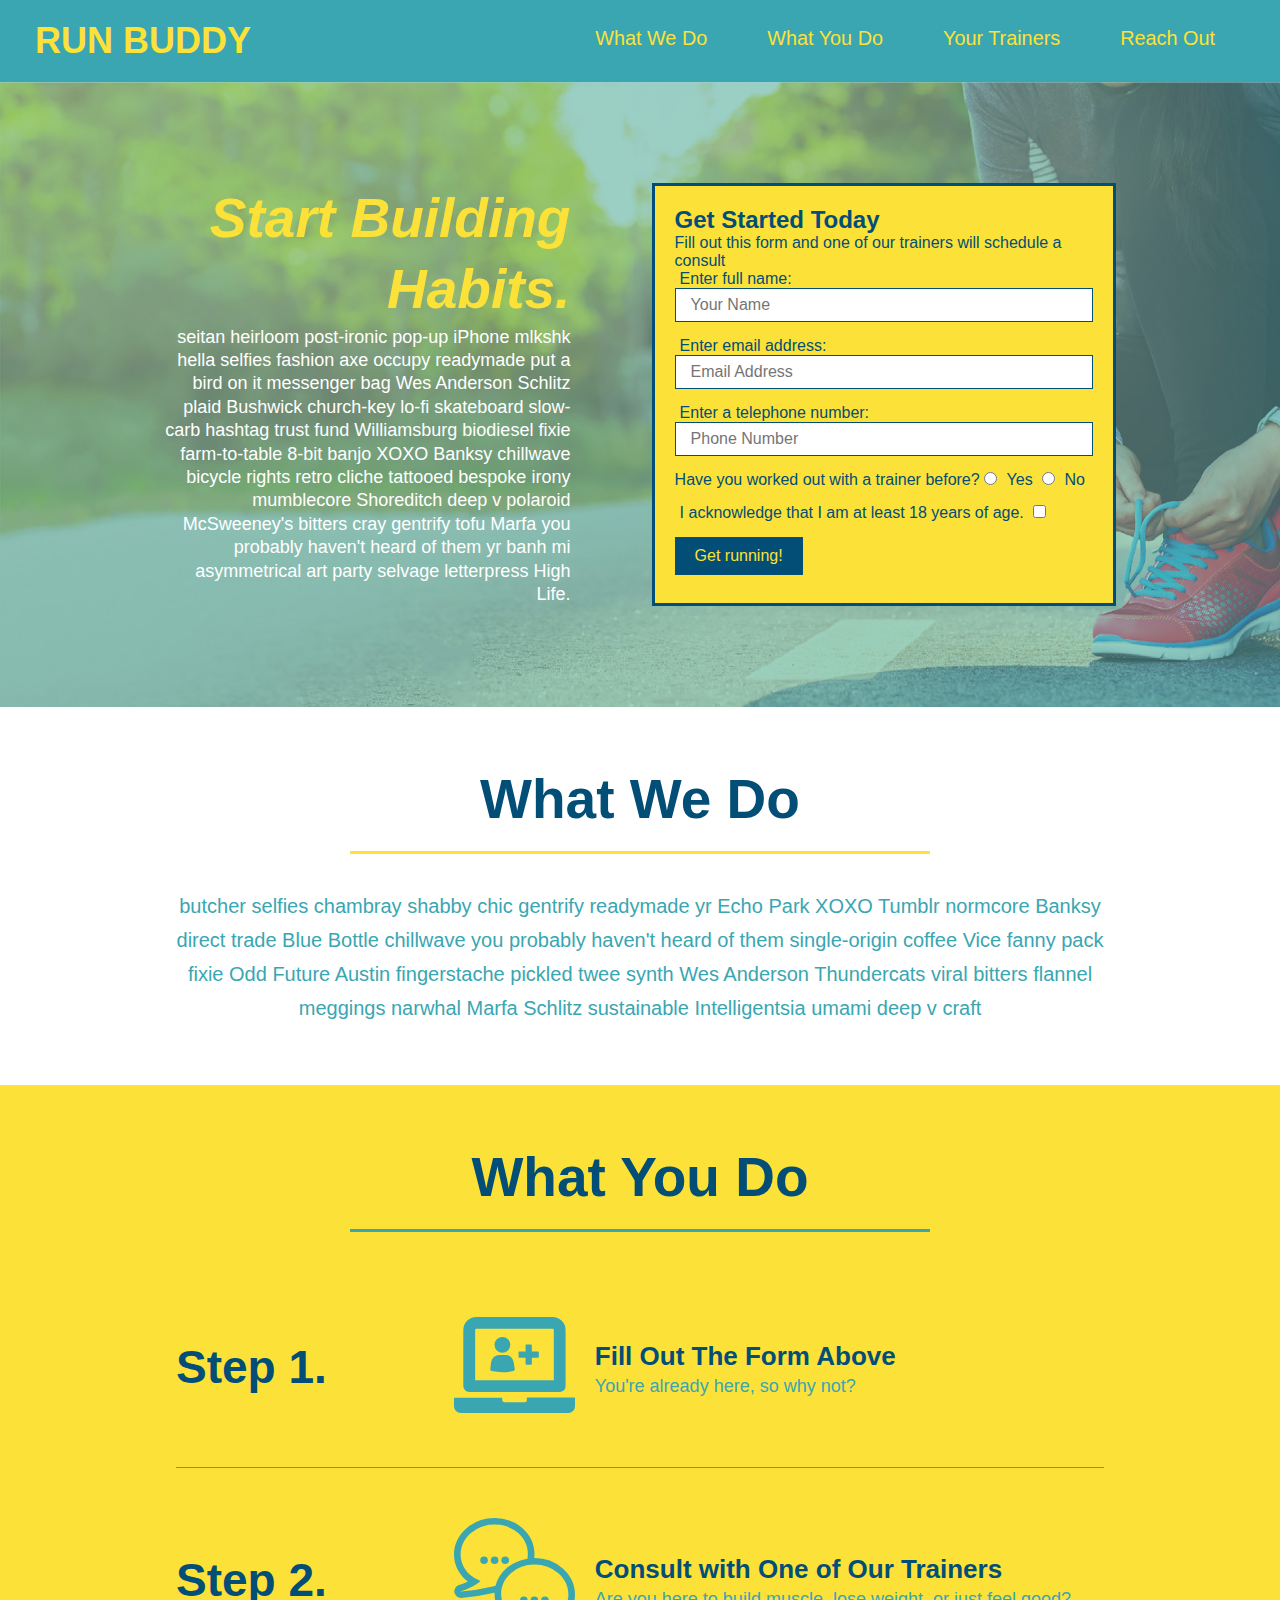
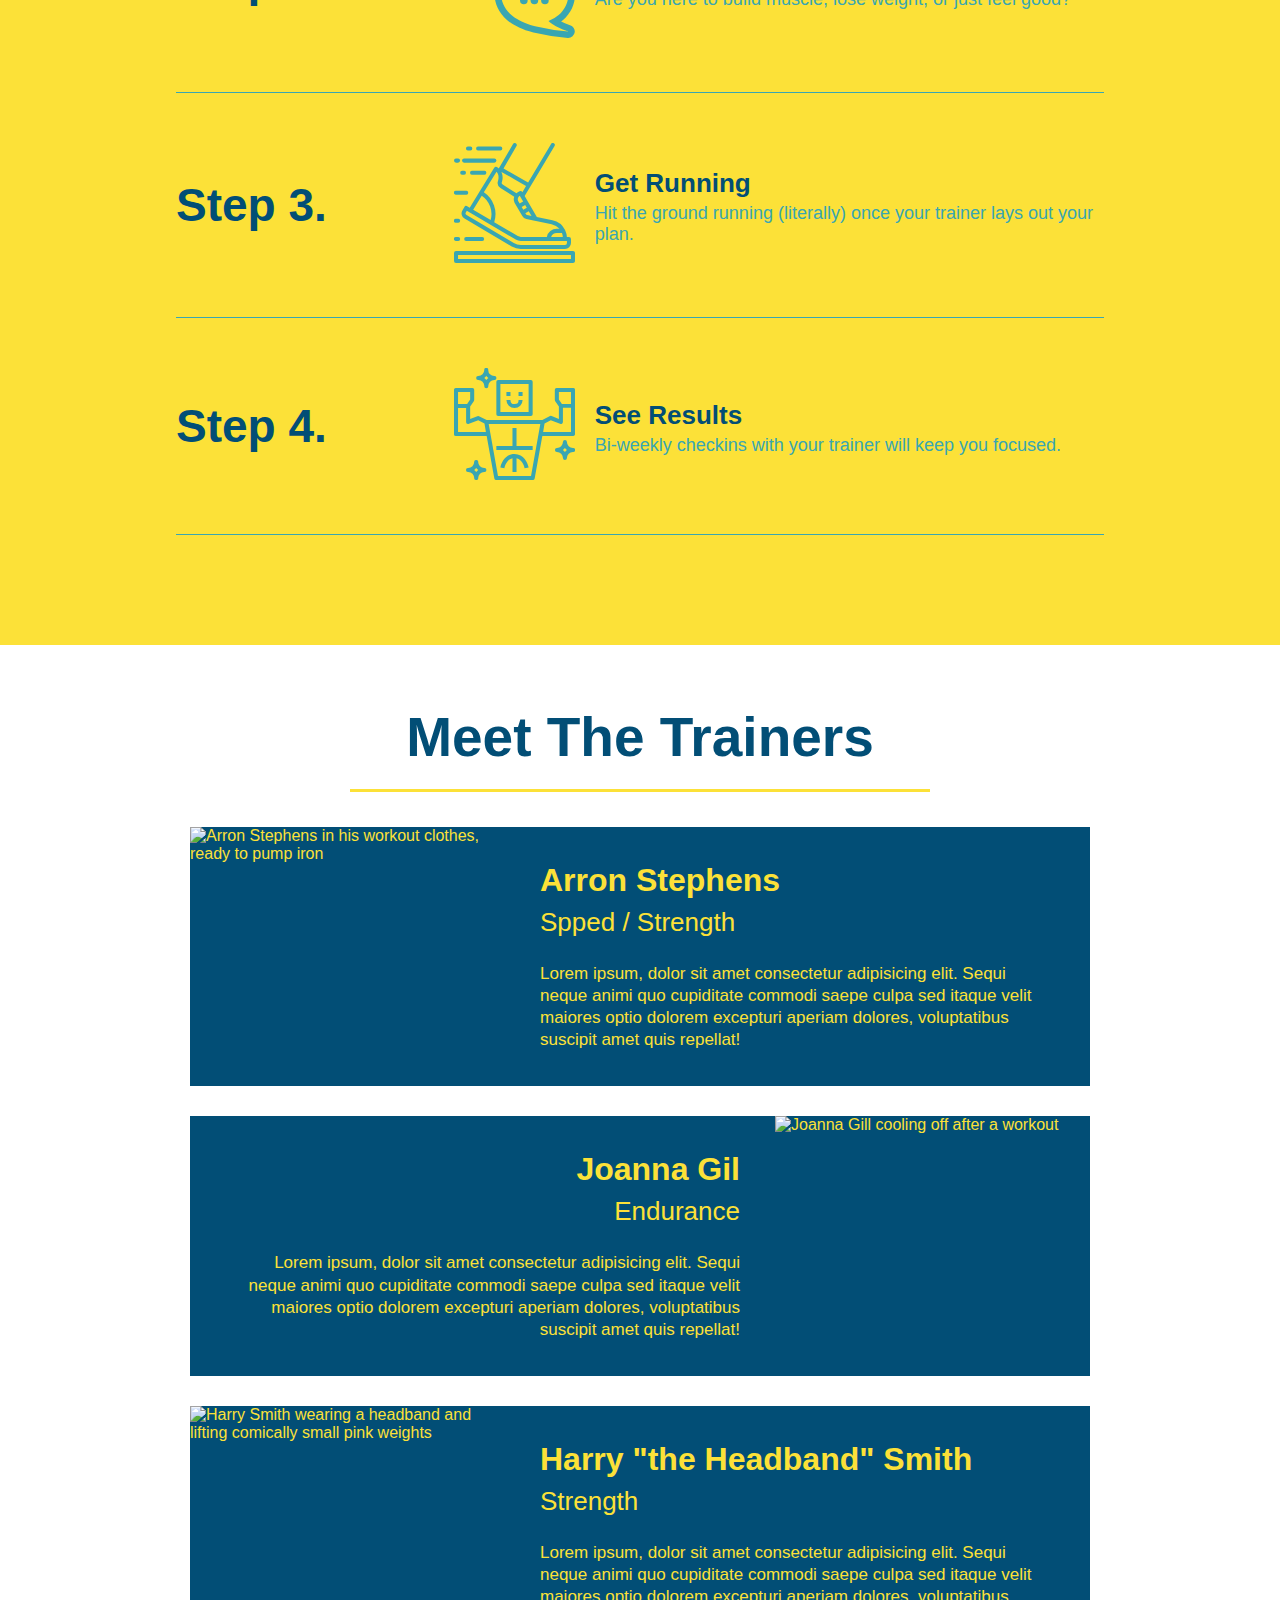
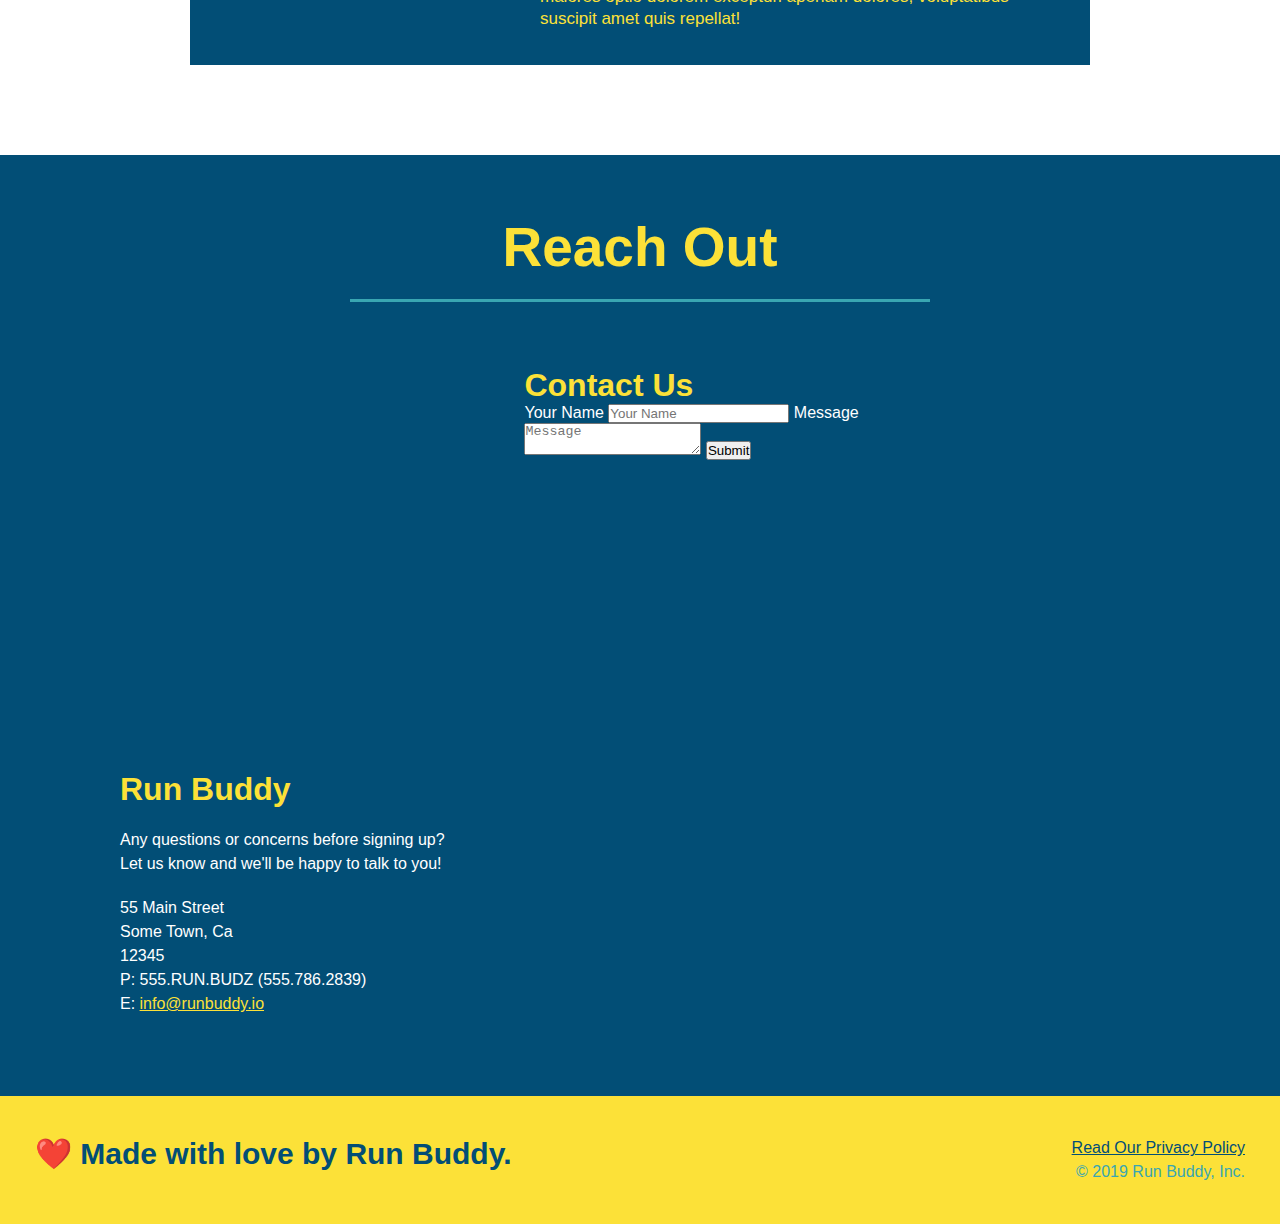
==== commit b14caa0a: "added flexbox to the steps" ====
--- a/index.html
+++ b/index.html
@@ -35,7 +35,9 @@
         <!--hero/jumbotron-->
         <section class="hero">
             <div class="hero-cta">
-                <h2>Start Building Habits.</h2>
+                <div class="flex-row">
+                    <h2>Start Building Habits.</h2>
+                </div>
                 <p>
                     seitan heirloom post-ironic pop-up iPhone mlkshk hella selfies fashion axe occupy readymade put a bird on it messenger bag Wes Anderson Schlitz plaid Bushwick church-key lo-fi skateboard slow-carb hashtag trust fund Williamsburg biodiesel fixie farm-to-table 8-bit banjo XOXO Banksy chillwave bicycle rights retro cliche tattooed bespoke irony mumblecore Shoreditch deep v polaroid McSweeney's bitters cray gentrify tofu Marfa you probably haven't heard of them yr banh mi asymmetrical art party selvage letterpress High Life.
                 </p>
@@ -73,46 +75,82 @@
         
         <!--"what we do" section-->
         <section id="what-we-do" class="intro">
-            <h2 class="section-title primary-border">What We Do</h2>
-            <p>
-                butcher selfies chambray shabby chic gentrify readymade yr echo park XOX
-            </p>
+            <div class="flex-row">
+                <h2 class="section-title primary-border">What We Do</h2>
+            </div>
+            <div class="flex-row">
+                <p>
+                    butcher selfies chambray shabby chic gentrify readymade yr Echo Park XOXO Tumblr normcore Banksy direct trade Blue Bottle chillwave you probably haven't heard of them single-origin coffee Vice fanny pack fixie Odd Future Austin fingerstache pickled twee synth Wes Anderson Thundercats viral bitters flannel meggings narwhal Marfa Schlitz sustainable Intelligentsia umami deep v craft
+                </p>
+            </div>
         </section>
 
         <!--"what you do" section-->
         <section id="what-you-do" class="steps">
-            <h2 class="section-title secondary-border">What You Do </h2>
-
-            <div>
-                <img src="./assets/images/step-1.svg" alt="" />
-                <h3>Step 1: <span>Fill Out the Form Above.</span></h3>
-                <p>You're already here, so why not?</p>
-            </div>
-
-            <div>
-                <img src="./assets/images/step-2.svg" alt="" />
-                <h3>Step 2: <span>Consult with One of Out Trainers.</span></h3>
-                <p>Are you here to build muscle, lose weight, or just feel good?</p>
-            </div>
-
-            <div>
-                <img src="./assets/images/step-3.svg" alt="" />
-                <h3>Step 3: <span>Get Running.</span></h3>
-                <p>Hit the ground running (literally) once your trainer lays out your plan.</p>
-            </div>
-
-            <div>
-                <img src="./assets/images/step-4.svg" alt="" />
-                <h3>Step 4: <span>See Results</span></h3>
-                <p>Bi-weekly checkins with your trainer will keep you focused.</p>
+            <div class="flex-row">
+                <h2 class="section-title secondary-border">What You Do </h2>
+            </div>
+            
+            <div class="step">
+                <h3>Step 1.</h3>
+                <div class="step-info">
+                    <div class="step-img">
+                        <img src="./assets/images/step-1.svg" alt="" />
+                    </div>
+                    <div class="step-text">
+                        <h4>Fill Out The Form Above</h4>
+                        <p>You're already here, so why not?</p>
+                        </div>
+                    </div>
+                </div>
+
+            <div class="step">
+                <h3>Step 2.</h3>
+                <div class="step-info">
+                    <div class="step-img">
+                        <img src="./assets/images/step-2.svg" alt="" />
+                    </div>
+                    <div class="step-text">
+                        <h4>Consult with One of Our Trainers</h4>
+                        <p>Are you here to build muscle, lose weight, or just feel good?</p>
+                    </div>
+                </div>
+            </div>
+
+            <div class="step">
+                <h3>Step 3.</h3>
+                <div class="step-info">
+                    <div class="step-img">
+                        <img src="./assets/images/step-3.svg" alt="" />
+                    </div>
+                    <div class="step-text">
+                        <h4>Get Running</h4>
+                        <p>Hit the ground running (literally) once your trainer lays out your plan.</p>
+                    </div>
+                </div>
+            </div>
+
+            <div class="step">
+                <h3>Step 4.</h3>
+                <div class="step-info">
+                    <div class="step-img">
+                        <img src="./assets/images/step-4.svg" alt="" />
+                    </div>
+                    <div class="step-text">
+                        <h4>See Results</h4>
+                        <p>Bi-weekly checkins with your trainer will keep you focused.</p>
+                    </div>
+                </div>
             </div>
         </section>
         
         <!--"meet the trainers" section-->
        <section id="your-trainers" class="trainers">
-            <h2 class="section-title primary-border">
-               Meet The Trainers
-            </h2>
+            <div class="flex-row">
+                <h2 class="section-title primary-border">
+                    Meet The Trainers
+                </h2>
+            </div>
             <article class="trainer">
                 <img src="./assets/images/trainer-1.jpg" alt="Arron Stephens in his workout clothes, ready to pump iron" />
                 <div class="trainer-bio text-left">
@@ -152,7 +190,9 @@
         
         <!--"reach out" section-->
         <section id="reach-out" class="contact">
-            <h2 class="section-title secondary-border">Reach Out</h2>
+            <div class="flex-row">
+                <h2 class="section-title secondary-border">Reach Out</h2>
+            </div>
             <div class="contact-info">
                 <iframe 
                     src="https://www.google.com/maps/embed?pb=!1m18!1m12!1m3!1d2947.5173678947126!2d-122.8193794!3d42.37412390000001!2m3!1f0!2f0!3f0!3m2!1i1024!2i768!4f13.1!3m3!1m2!1s0x54cf7b350c35e7a1%3A0x6beb0317d2af6c75!2s4000%20North%20Foothill%20Road%2C%20Medford%2C%20OR%2097504!5e0!3m2!1sen!2sus!4v1644957583190!5m2!1sen!2sus" 
--- a/assets/css/style.css
+++ b/assets/css/style.css
@@ -11,7 +11,10 @@
 /* apply styles to header */
 header {
     padding: 20px 35px;
-    background-color: #39a6b2
+    background-color: #39a6b2;
+    display: flex;
+    justify-content: space-between;
+    flex-wrap: wrap;
 }
 
 header h1 {
@@ -19,7 +22,6 @@
     font-size: 36px;
     color: #fce138;
     margin: 0;
-    display: inline;
 }
 
 header a {
@@ -28,27 +30,45 @@
 }
 
 header nav {
-    float: right;
     margin: 7px 0;
 }
 
-header nav ul li {
-    display: inline;
+header nav ul {
+    display: flex;
+    flex-wrap: wrap;
+    justify-content: space-between;
+    align-items: center;
+    list-style: none;
 }
 
 header nav ul li a {
     margin: 0 30px;
     font-weight: lighter;
-    font-size: 22px;
+    font-size: 1.55vw;
 }
 
 /* Hero Style Sheet */
 .hero {
     background-image: url("../images/hero-bg.jpg");
-    height: 600px;
     background-size: cover;
-    background-position: center;
-    position: relative;
+    display: flex;
+    justify-content: center;
+    flex-wrap: wrap;
+}
+
+.hero-cta {
+    width: 35%;
+    text-align: right;
+    margin: 3.5%;
+    color: #fff;
+    font-size: 18px;
+    line-height: 1.3;
+}
+
+.hero-cta h2 {
+    font-style: italic;
+    font-size: 55px;
+    color: #fce138;
 }
 
 .hero-form h3 {
@@ -77,14 +97,12 @@
 .hero-form {
     background-color: #fce138;
     padding: 20px;
-    width: 500px;
     color: #024e76;
     border-style: solid;
     border-width: 3px;
     border-color:#024e76;
-    position: absolute;
-    bottom: 120px;
-    right: 140px;
+    width: 40%;
+    margin: 3.5%;
 }
 
 .hero-form button {
@@ -96,17 +114,18 @@
 }
 /* Hero Styles End*/
 
-.intro {
-    text-align: center;
+.flex-row {
+    display: flex;
 }
 
 .section-title {
         font-size: 55px;
         color: #024e76;
-        margin-bottom: 35px;
-        padding: 0 100px 20px 100px;
         border-bottom: 3px solid;
-        display: inline-block;
+        padding-bottom: 20px;
+        text-align: center;
+        margin: 0 auto 35px auto;
+        width: 50%;
 }
 
 .primary-border {
@@ -123,39 +142,58 @@
     width: 80%;
     font-size: 20px;
     margin: 0 auto;
+    text-align: center;
+}
+
+.step {
+    margin: 50px auto;
+    padding-bottom: 50px;
+    width: 80%;
+    border-bottom: 1px solid #39a6b2;
+    display: flex;
+    flex-wrap: wrap;
+    align-items: center;
+    justify-content: space-between;
 }
 
 .steps {
-    text-align: center;
     background: #fce138
 }
 
-.steps div {
-    margin-bottom: 80px;
-}
-
-.steps img {
-    width: 15%;
-    margin: 10px 0;
-}
-
-.steps h3 {
+.step h3 {
     color: #024e76;
     font-size: 46px;
-    margin-top: 10px;
-}
-
-.steps p {
+    flex: 1 30%;
+}
+
+.step-info {
+    flex: 2 70%;
+    display: flex;
+    flex-wrap: wrap;
+    align-items: center;
+}
+
+.step-img {
+    flex: 1 12%;
+    margin-right: 20px;
+}
+
+.step-img img {
+    max-width: 100%;
+}
+
+.step-text {
+    flex: 12;
+}
+
+.step-text p {
     color: #39a6b2;
-    font-size: 23px;
-}
-
-.steps span {
-    font-size: 38px;
-}
-
-.trainers {
-    text-align: center;
+    font-size: 18px;
+}
+.step-text h4 {
+    font-size: 26px;
+    line-height: 1.5;
+    color: #024e76
 }
 
 .trainer {
@@ -205,7 +243,6 @@
 
 .contact {
     background-color: #024e76;
-    text-align: center;
 }
 
 .contact h2 {
@@ -248,20 +285,21 @@
 }
 
 footer {
+    display: flex;
     background: #fce138;
     width: 100%;
     padding: 40px 35px;
+    justify-content: space-between;
+    flex-wrap: wrap;
 }
 
 footer h2 {
-    display: inline;
     color: #024e76;
     font-size: 30px;
     margin: 0;
 }
 
 footer div {
-    float: right;
     line-height: 1.5;
     text-align: right;
 }
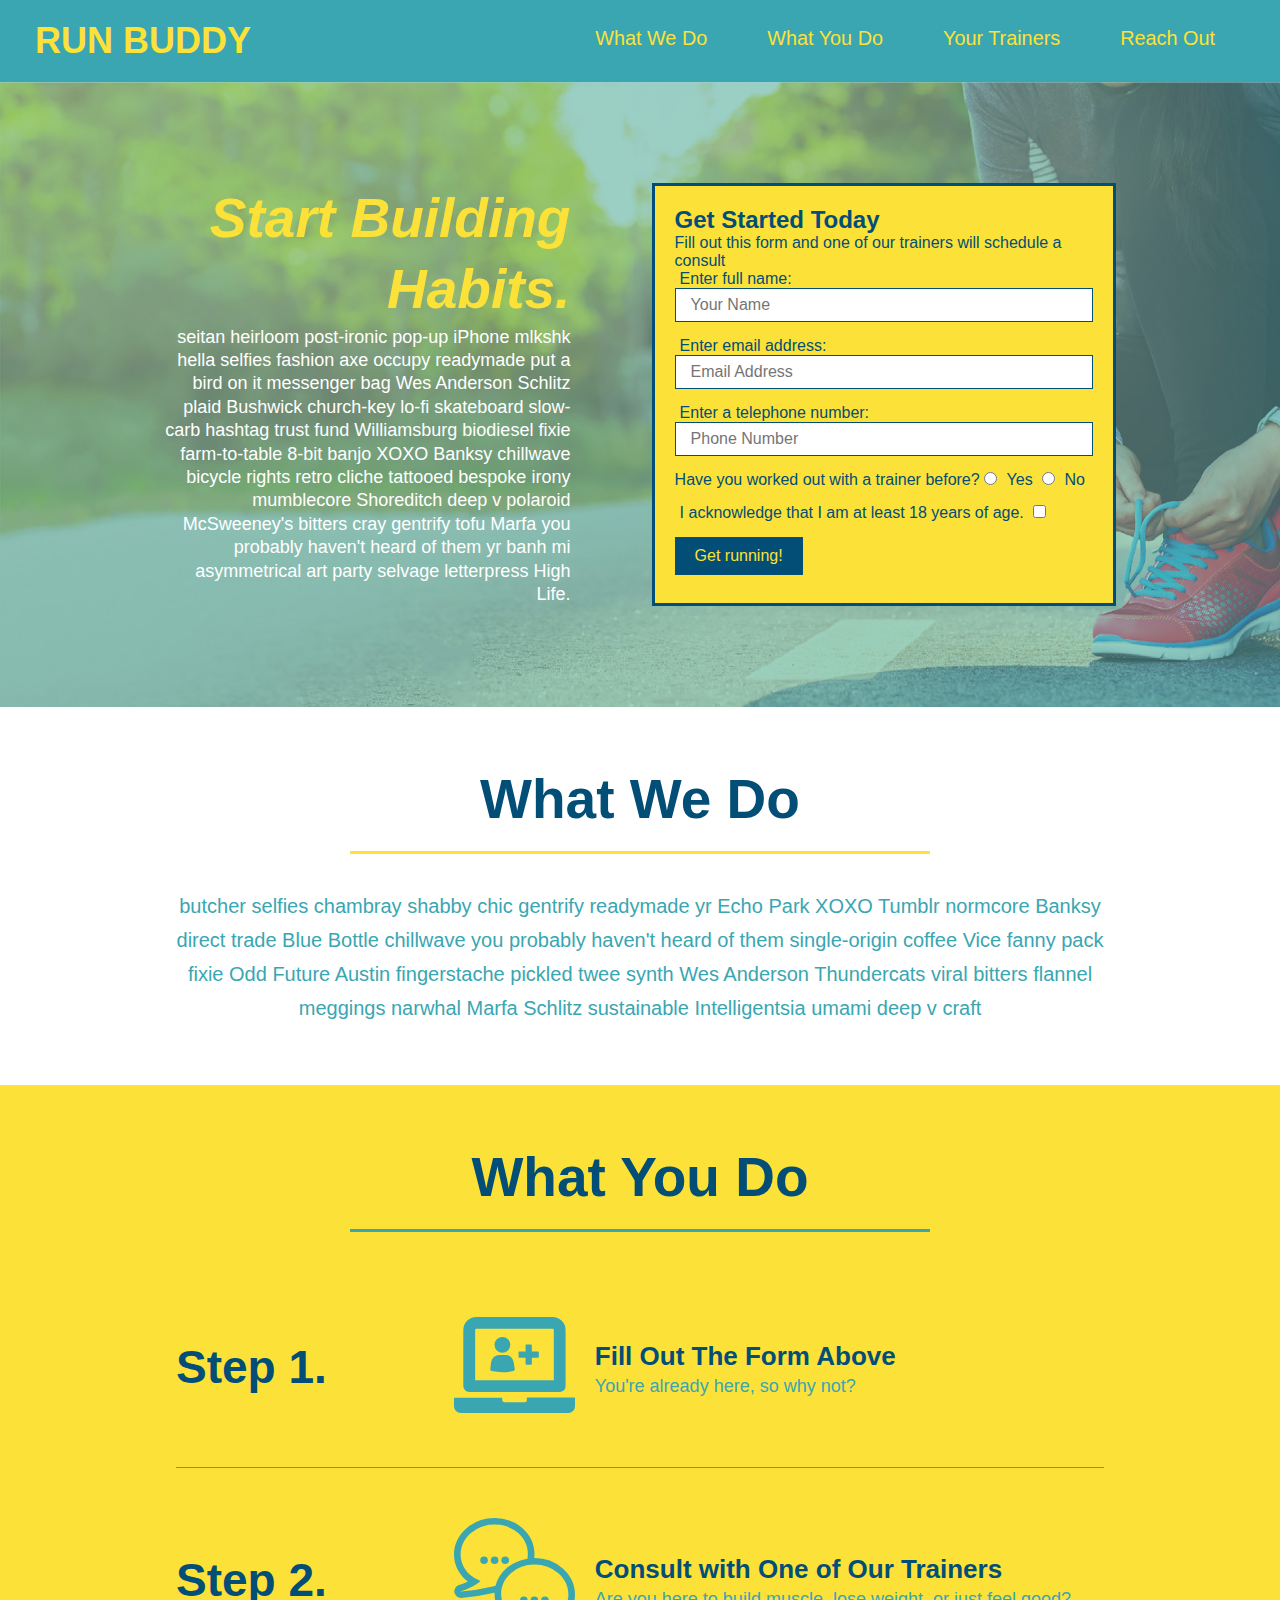
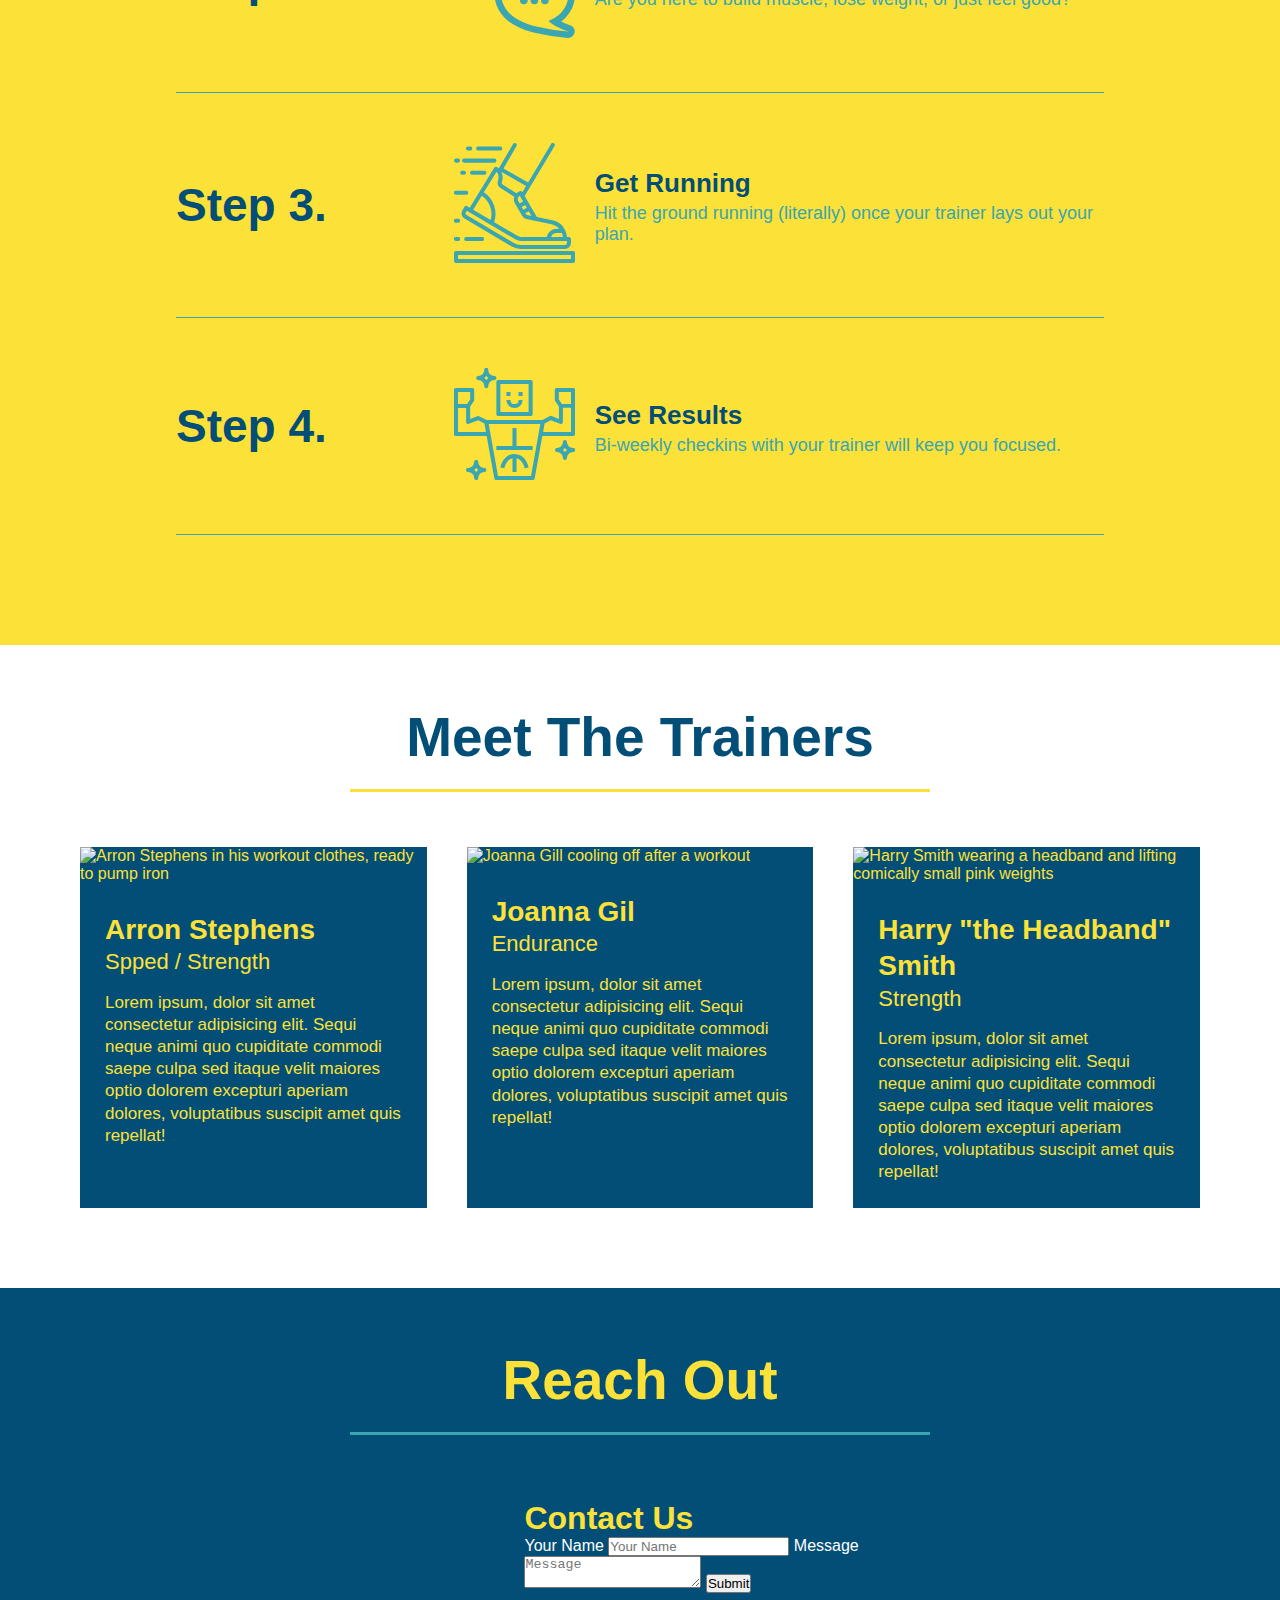
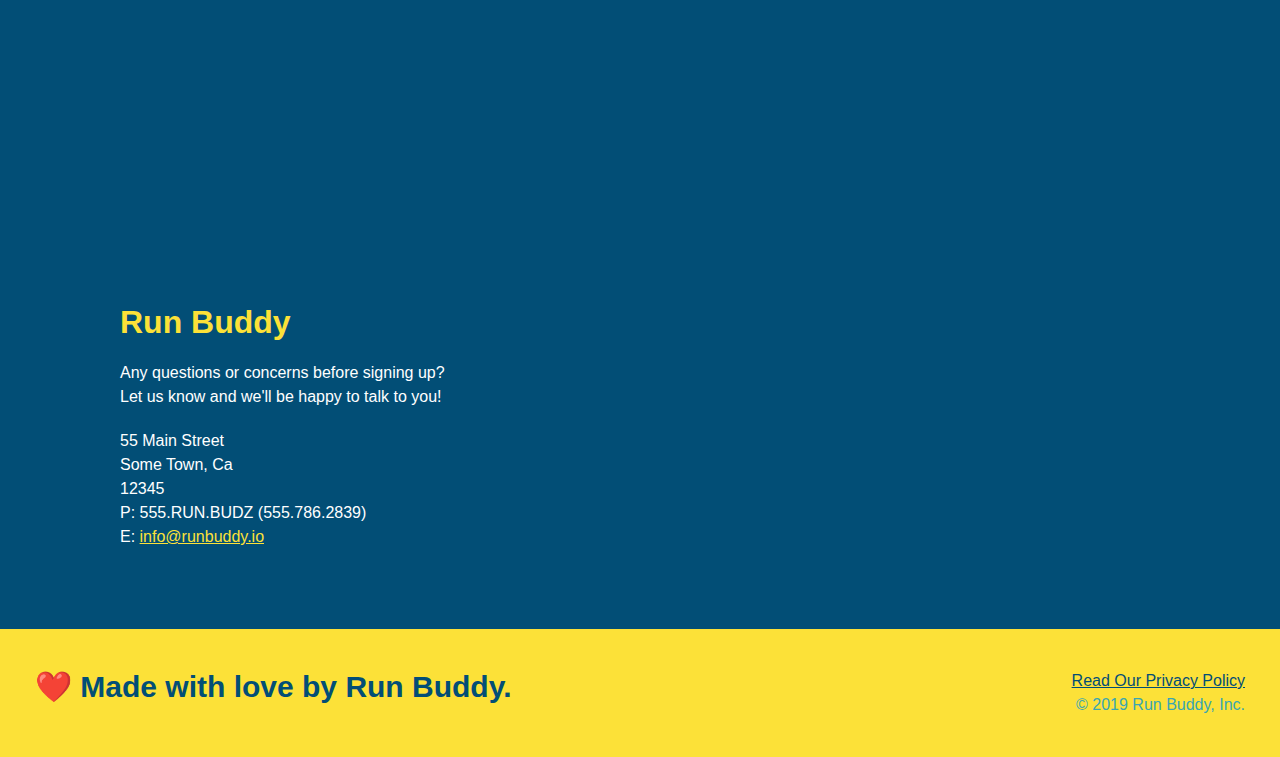
==== commit 1ce7c756: "add flexbox to the trainers" ====
--- a/index.html
+++ b/index.html
@@ -145,17 +145,18 @@
         </section>
         
         <!--"meet the trainers" section-->
-       <section id="your-trainers" class="trainers">
+       <section id="your-trainers">
             <div class="flex-row">
                 <h2 class="section-title primary-border">
                     Meet The Trainers
                 </h2>
             </div>
+            <div class="trainers">
             <article class="trainer">
                 <img src="./assets/images/trainer-1.jpg" alt="Arron Stephens in his workout clothes, ready to pump iron" />
-                <div class="trainer-bio text-left">
-                    <h3>Arron Stephens</h3>
-                    <h4>Spped / Strength</h4>
+                <div class="trainer-bio">
+                    <h3 class="trainer-name">Arron Stephens</h3>
+                    <h4 class="trainer-role">Spped / Strength</h4>
                     <p>
                         Lorem ipsum, dolor sit amet consectetur adipisicing elit. Sequi neque animi quo cupiditate commodi saepe culpa sed
                         itaque velit maiores optio dolorem excepturi aperiam dolores, voluptatibus suscipit amet quis repellat!
@@ -164,28 +165,29 @@
             </article>
 
             <article class="trainer">
-                <div class="trainer-bio text-right">
-                    <h3>Joanna Gil</h3>
-                    <h4>Endurance</h4>
+                <img src="./assets/images/trainer-2.jpg" alt="Joanna Gill cooling off after a workout" />
+                <div class="trainer-bio">
+                    <h3 class="trainer-name">Joanna Gil</h3>
+                    <h4 class="trainer-role">Endurance</h4>
                     <p>
                         Lorem ipsum, dolor sit amet consectetur adipisicing elit. Sequi neque animi quo cupiditate commodi saepe culpa sed
                         itaque velit maiores optio dolorem excepturi aperiam dolores, voluptatibus suscipit amet quis repellat!
                     </p>
                 </div>
-                <img src="./assets/images/trainer-2.jpg" alt="Joanna Gill cooling off after a workout" />
             </article>
 
             <article class="trainer">
                 <img src="./assets/images/trainer-3.jpg" alt="Harry Smith wearing a headband and lifting comically small pink weights" />
-                <div class="trainer-bio text-left">
-                    <h3>Harry "the Headband" Smith</h3>
-                    <h4>Strength</h4>
+                <div class="trainer-bio">
+                    <h3 class="trainer-name">Harry "the Headband" Smith</h3>
+                    <h4 class="trainer-role">Strength</h4>
                     <p>
                         Lorem ipsum, dolor sit amet consectetur adipisicing elit. Sequi neque animi quo cupiditate commodi saepe culpa sed
                         itaque velit maiores optio dolorem excepturi aperiam dolores, voluptatibus suscipit amet quis repellat!
                     </p>
                 </div>
             </article>
+            </div>
         </section>
         
         <!--"reach out" section-->
--- a/assets/css/style.css
+++ b/assets/css/style.css
@@ -196,25 +196,30 @@
     color: #024e76
 }
 
+.trainers {
+    width: 100%;
+    margin: 0 auto;
+    display: flex;
+    flex-wrap: wrap;
+    justify-content: space-around;
+}
+
 .trainer {
-    width: 900px;
-    margin: 0 auto 30px auto;
+    margin: 20px;
     background: #024e76;
     color: #fce138;
+    flex: 1;
+}
+
+.trainer img {
+    width: 100%;
     overflow: auto;
 }
 
-.trainer img {
-    width: 35%;
-    float: left;
+.trainer-bio {
+    padding: 25px;
     overflow: auto;
-}
-
-.trainer-bio {
-    padding: 35px;
-    float: left;
-    width: 65%;
-    overflow: auto;
+    line-height: 1.3;
 }
 
 .text-left {
@@ -226,19 +231,17 @@
 }
 
 .trainer-bio h3 {
-    font-size: 32px;
-    margin-bottom: 8px;
+    font-size: 28px;
 }
 
 .trainer-bio h4 {
     font-weight: lighter;
-    font-size: 26px;
-    margin-bottom: 25px;
+    font-size: 22px;
+    margin-bottom: 15px;
 }
 
 .trainer-bio p {
     font-size: 17px;
-    line-height: 1.3;
 }
 
 .contact {
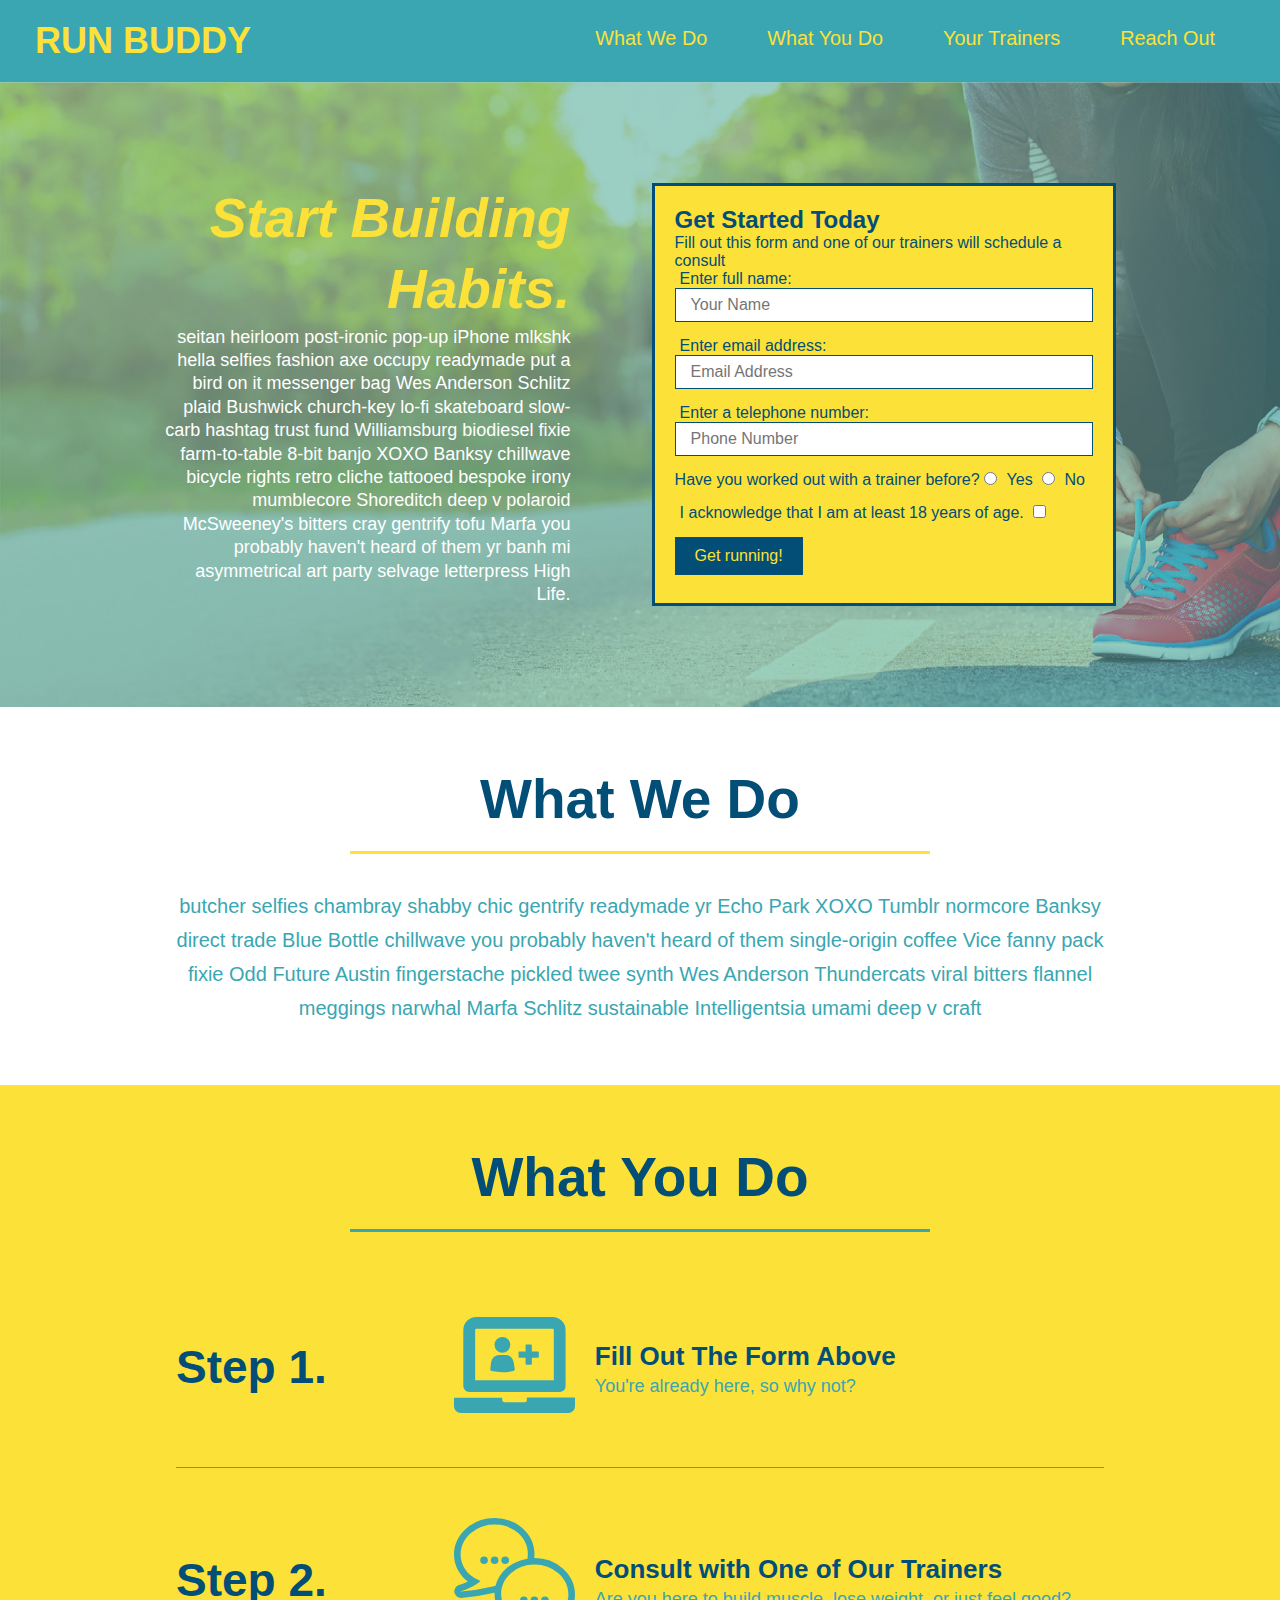
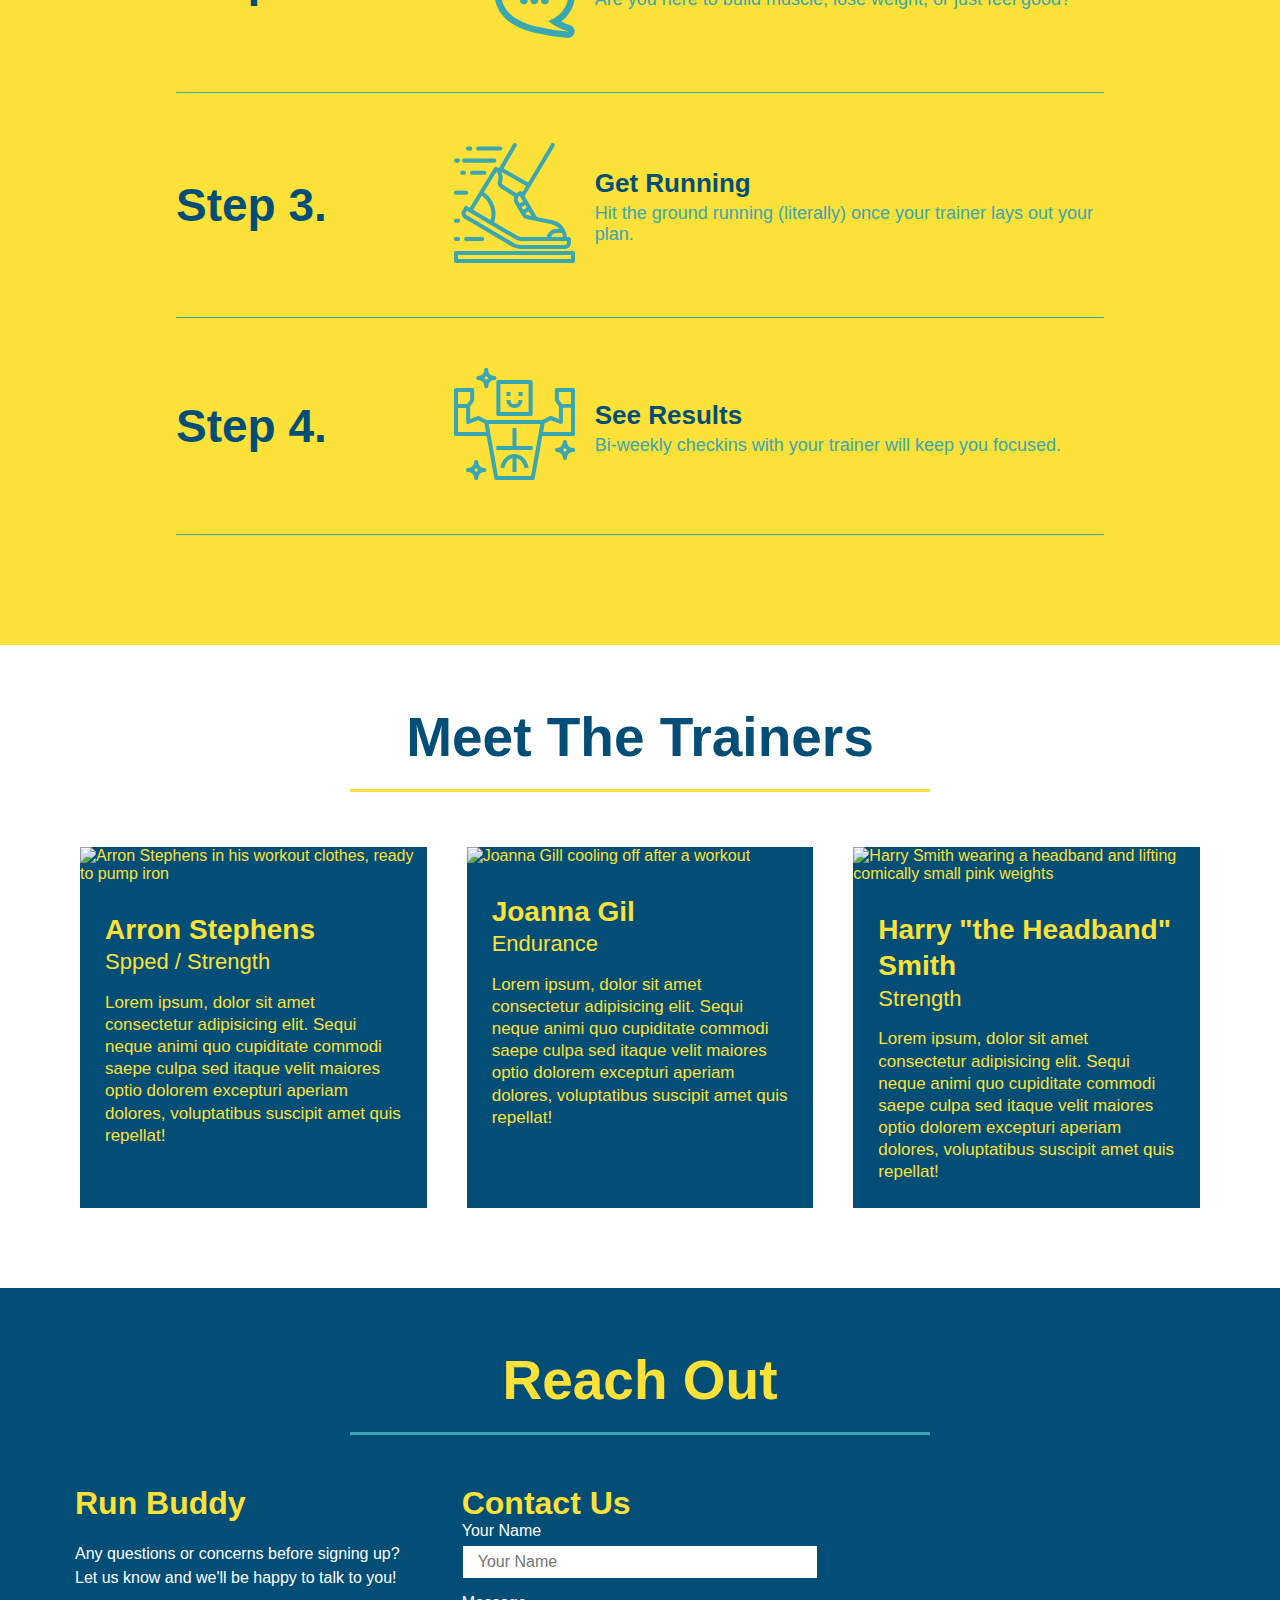
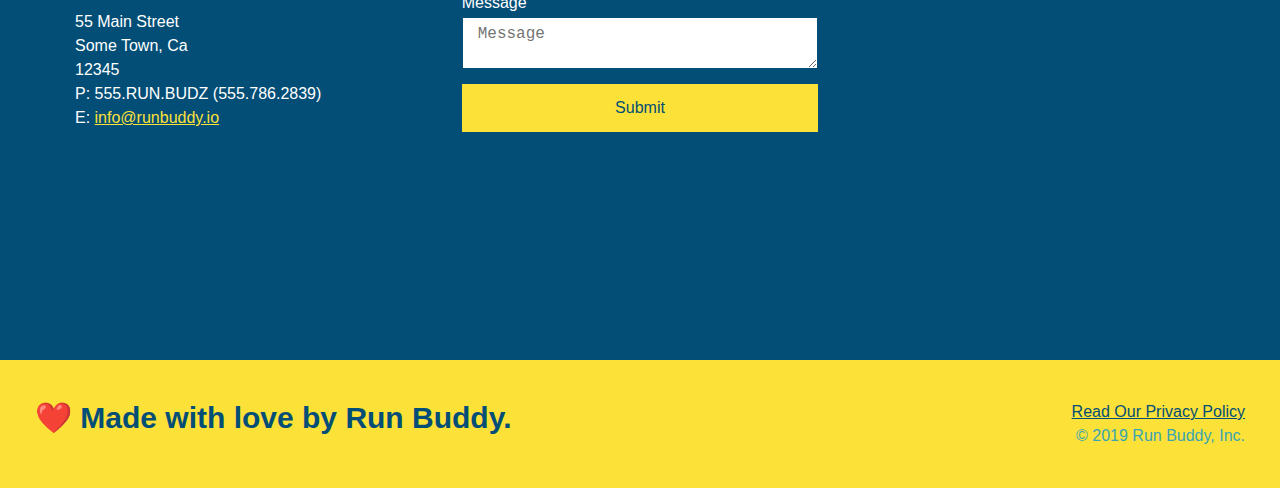
==== commit 090edc84: "cleaned up contact section" ====
--- a/index.html
+++ b/index.html
@@ -196,6 +196,37 @@
                 <h2 class="section-title secondary-border">Reach Out</h2>
             </div>
             <div class="contact-info">
+                <div>
+                    <h3>Run Buddy</h3>
+                    <p>
+                        Any questions or concerns before signing up?
+                        <br />
+                        Let us know and we'll be happy to talk to you!
+                    </p>
+
+                    <address>
+                        55 Main Street <br/>
+                        Some Town, Ca <br/>
+                        12345 <br />
+                        P: 555.RUN.BUDZ (555.786.2839)<br/>
+                        E: <a href="mailto:info@runbuddy.io">info@runbuddy.io</a>
+                    </address>
+
+                </div>
+
+                <div class="contact-form">
+                    <h3>Contact Us</h3>
+                    <form>
+                        <label for="contact-name"> Your Name</label>
+                        <input type="text" id="contact-name" placeholder="Your Name" />
+
+                        <label for="contact-message">Message</label>
+                        <textarea id="contact-message" placeholder="Message"></textarea>
+
+                        <button type="submit">Submit</button>
+                    </form>
+                </div>
+
                 <iframe 
                     src="https://www.google.com/maps/embed?pb=!1m18!1m12!1m3!1d2947.5173678947126!2d-122.8193794!3d42.37412390000001!2m3!1f0!2f0!3f0!3m2!1i1024!2i768!4f13.1!3m3!1m2!1s0x54cf7b350c35e7a1%3A0x6beb0317d2af6c75!2s4000%20North%20Foothill%20Road%2C%20Medford%2C%20OR%2097504!5e0!3m2!1sen!2sus!4v1644957583190!5m2!1sen!2sus" 
                     width="400" 
@@ -204,34 +235,7 @@
                     allowfullscreen="" 
                     loading="lazy">
                 </iframe>
-                <div class="contact-form">
-                    <h3>Contact Us</h3>
-                    <form>
-                        <label for="contact-name"> Your Name</label>
-                        <input type="text" id="contact-name" placeholder="Your Name" />
-
-                        <label for="contact-message">Message</label>
-                        <textarea id="contact-message" placeholder="Message"></textarea>
-
-                        <button type="submit">Submit</button>
-                    </form>
-                </div>
-                <div>
-                    <h3>Run Buddy</h3>
-                    <p>
-                        Any questions or concerns before signing up?
-                        <br />
-                        Let us know and we'll be happy to talk to you!
-                    </p>
-                    <address>
-                        55 Main Street <br/>
-                        Some Town, Ca <br/>
-                        12345 <br />
-                        P: 555.RUN.BUDZ (555.786.2839)<br/>
-                        E: <a href="mailto:info@runbuddy.io">info@runbuddy.io</a>
-                    </address>
-                </div>
-                </div>
+                
             </div>
         </section>
 
--- a/assets/css/style.css
+++ b/assets/css/style.css
@@ -252,17 +252,22 @@
     color: #fce138;
 }
 
+.contact-info {
+    display: flex;
+    justify-content: space-between;
+    flex-wrap: wrap;
+}
+
+.contact-info > * {
+    flex: 1;
+    margin: 15px;
+}
+
 .contact-info iframe {
-    width: 400px;
     height: 400px;
 }
 
 .contact-info div {
-    width: 400px;
-    display: inline-block;
-    vertical-align: top;
-    text-align: left;
-    margin: 30px 0 0 60px;
     color: white;
 }
 
@@ -274,8 +279,29 @@
 .contact-info p, .contact-info address {
     margin: 20px 0;
     line-height: 1.5;
-    font-size: 20x;
+    font-size: 16x;
     font-style: normal;
+}
+
+.contact-form input, .contact-form textarea {
+    border: 1px solid #024e76;
+    display: block;
+    padding: 7px 15px;
+    font-size: 16px;
+    color: #024e76;
+    width: 100%;
+    margin-bottom: 15px;
+    margin-top: 5px;
+}
+
+.contact-form button {
+    width: 100%;
+    border: none;
+    background: #fce138;
+    color: #024e76;
+    text-align: center;
+    padding: 15px 0;
+    font-size: 16px;
 }
 
 .contact-info a {
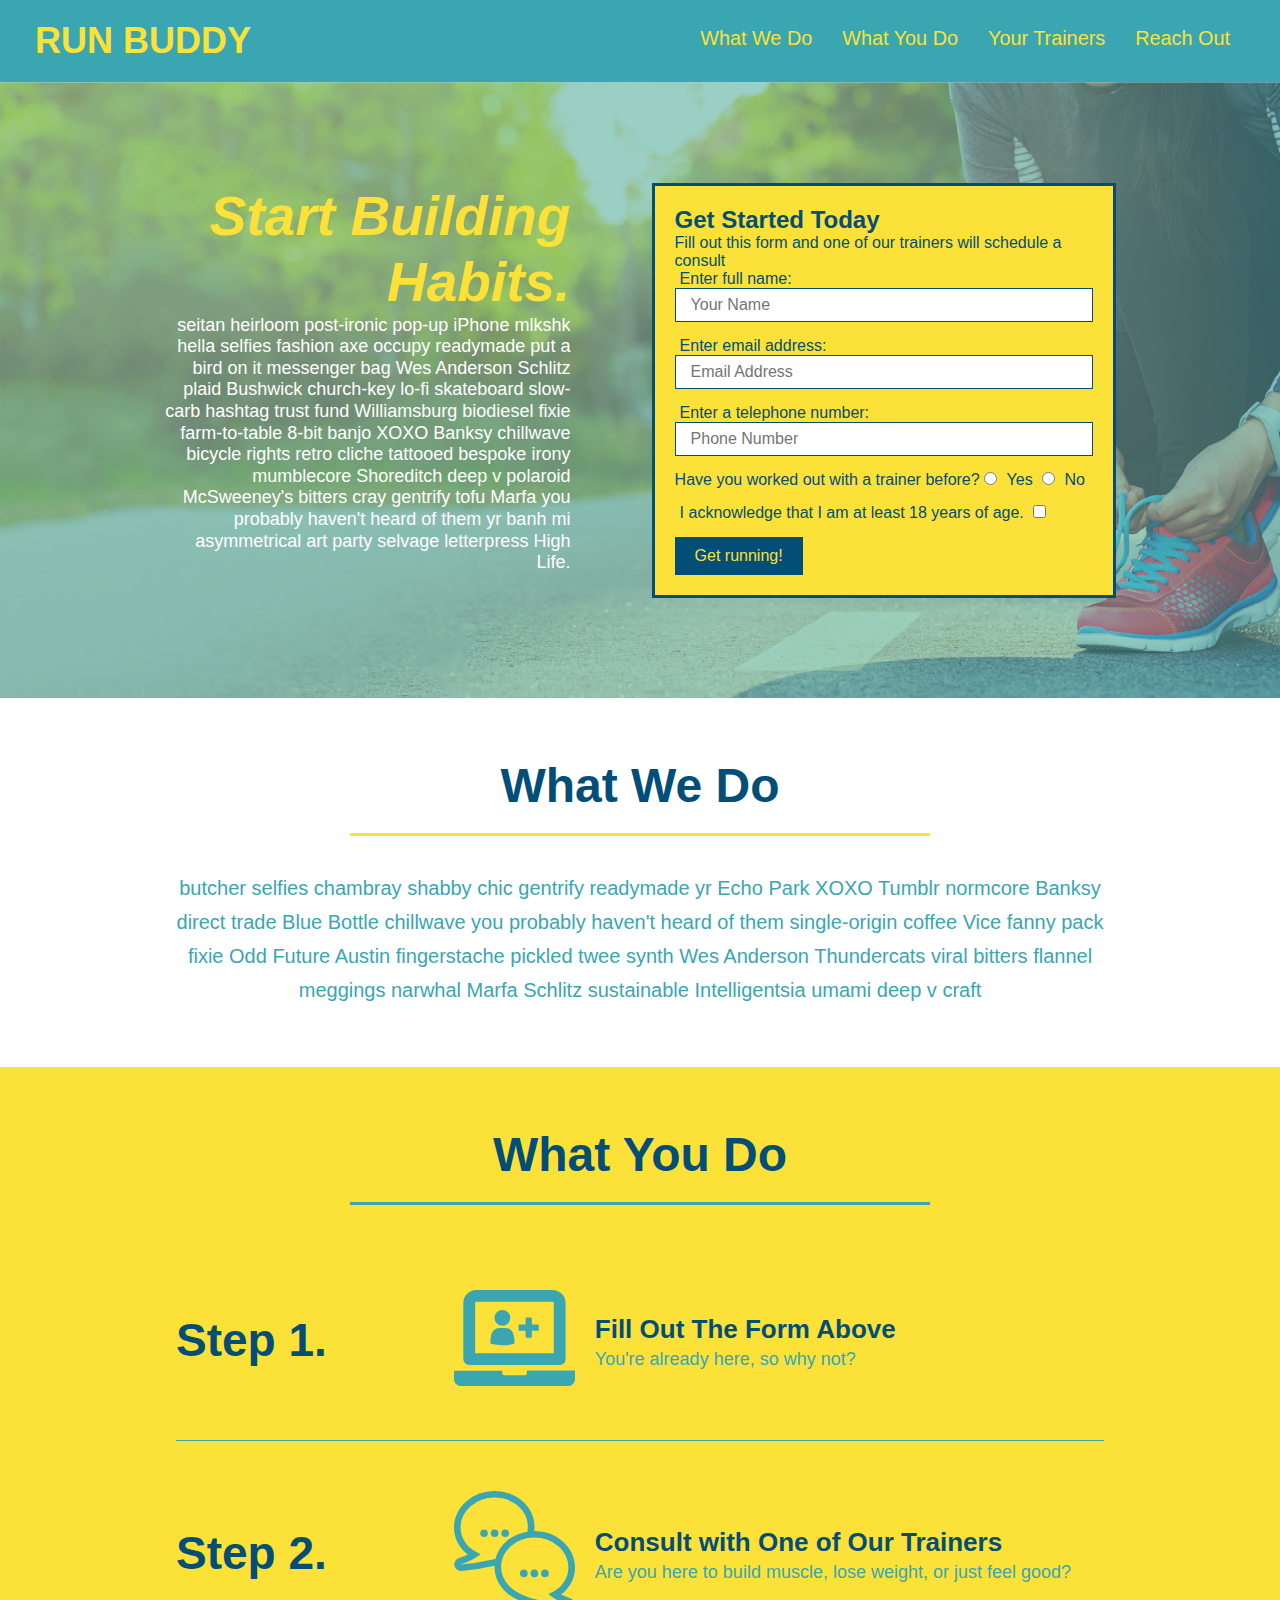
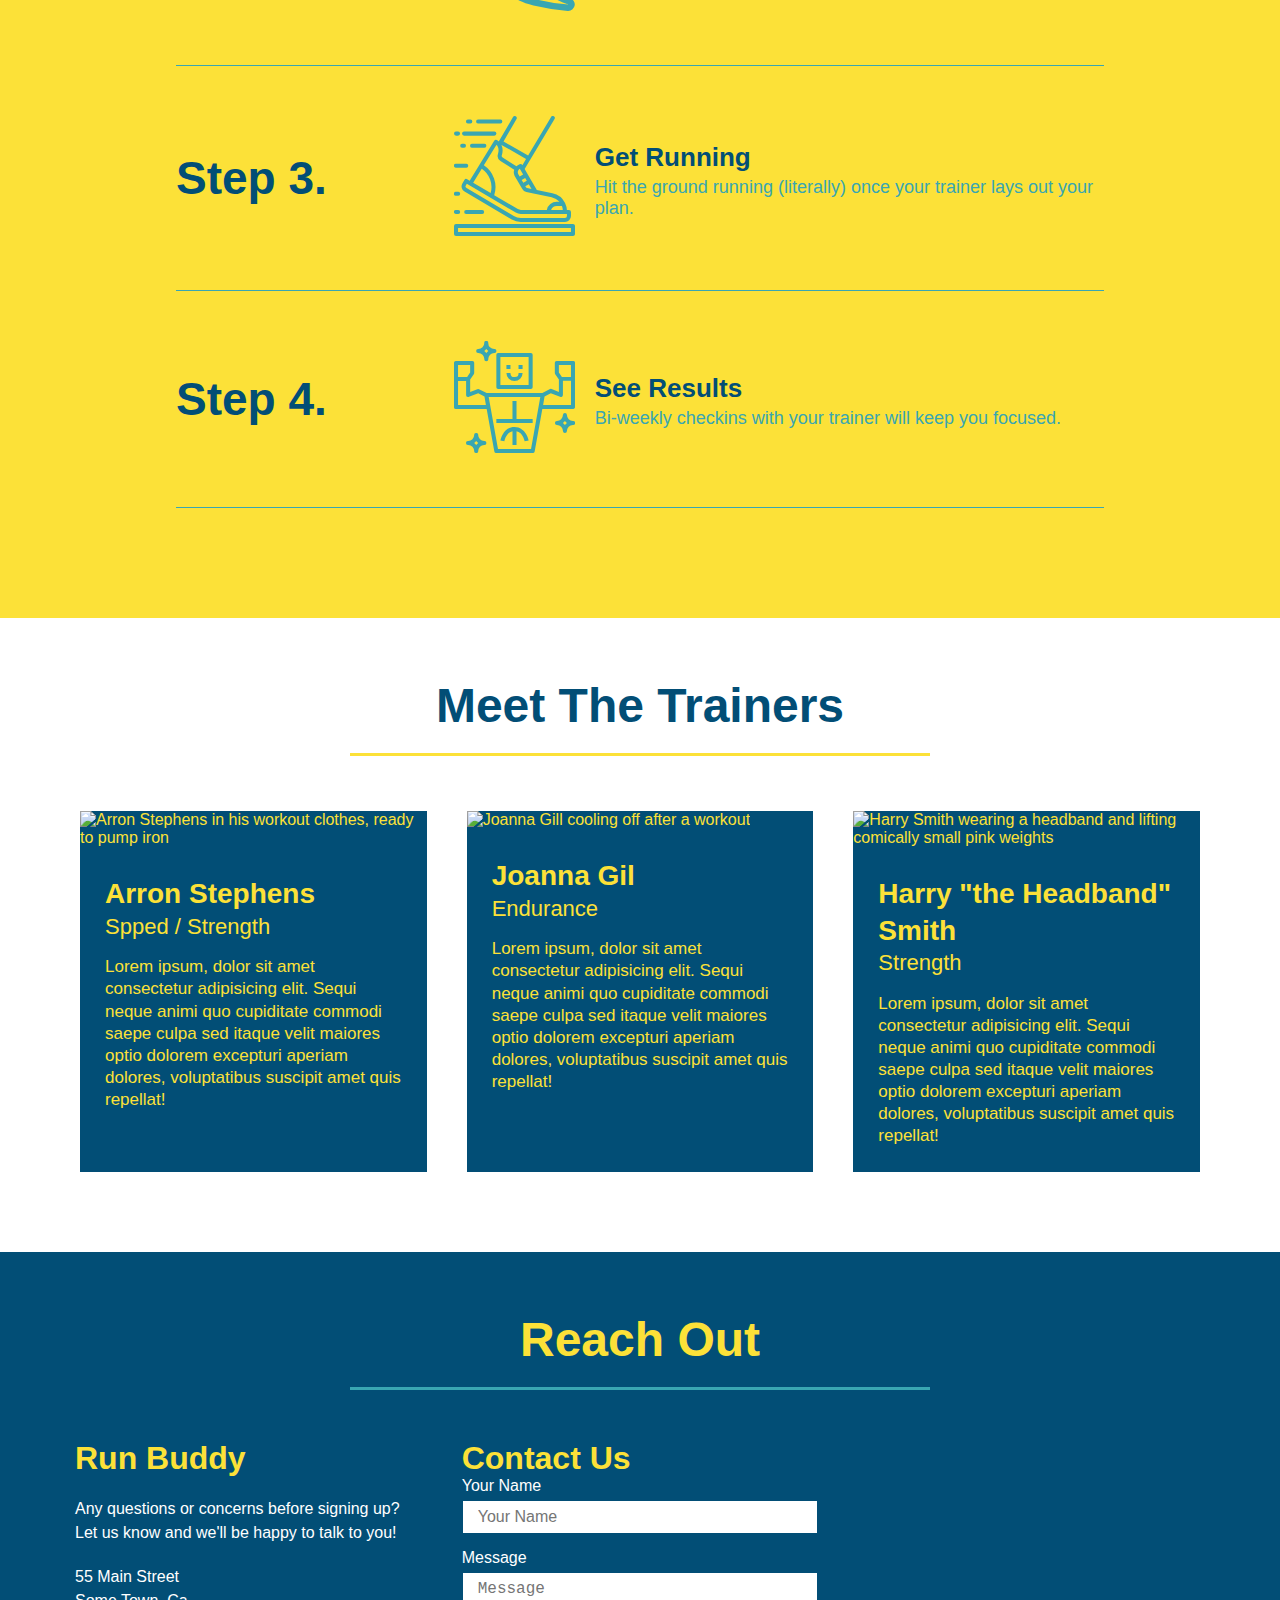
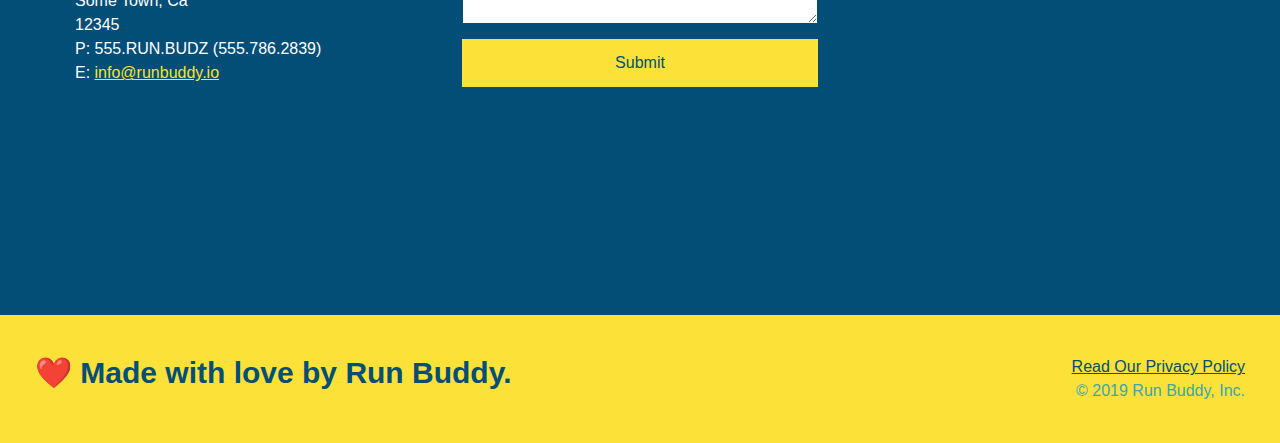
==== commit 181e41d4: "began media queries" ====
--- a/index.html
+++ b/index.html
@@ -1,6 +1,7 @@
 <!DOCTYPE html>
 <html lang=""en">
     <head>
+        <meta name="viewport" content="width=device-width, initial-scale=1.0" />
         <meta charset="UTF-8" />
         <link rel="stylesheet" href="./assets/css/style.css"/>
         <title>Run Buddy</title>
--- a/assets/css/style.css
+++ b/assets/css/style.css
@@ -42,7 +42,7 @@
 }
 
 header nav ul li a {
-    margin: 0 30px;
+    padding: 10px 15px;
     font-weight: lighter;
     font-size: 1.55vw;
 }
@@ -54,6 +54,7 @@
     display: flex;
     justify-content: center;
     flex-wrap: wrap;
+    align-items: flex-start;
 }
 
 .hero-cta {
@@ -62,7 +63,7 @@
     margin: 3.5%;
     color: #fff;
     font-size: 18px;
-    line-height: 1.3;
+    line-height: 1.2;
 }
 
 .hero-cta h2 {
@@ -119,7 +120,7 @@
 }
 
 .section-title {
-        font-size: 55px;
+        font-size: 48px;
         color: #024e76;
         border-bottom: 3px solid;
         padding-bottom: 20px;
@@ -335,4 +336,19 @@
 
 footer a {
     color: #024e76
+}
+
+/* MEDIA QUERY FOR SMALLER DESKTOP SCREENS AND SMALLER */
+@media screen and (max-width: 980px) {
+
+}
+
+/* MEDIA QUERY FOR TABLETS AND SMALLER */
+@media screen and (max-width: 768px) {
+
+}
+
+/* MEDIA QUERY FOR MOBILE PHONES AND SMALLER */
+@media screen and (max-width: 575px) {
+
 }